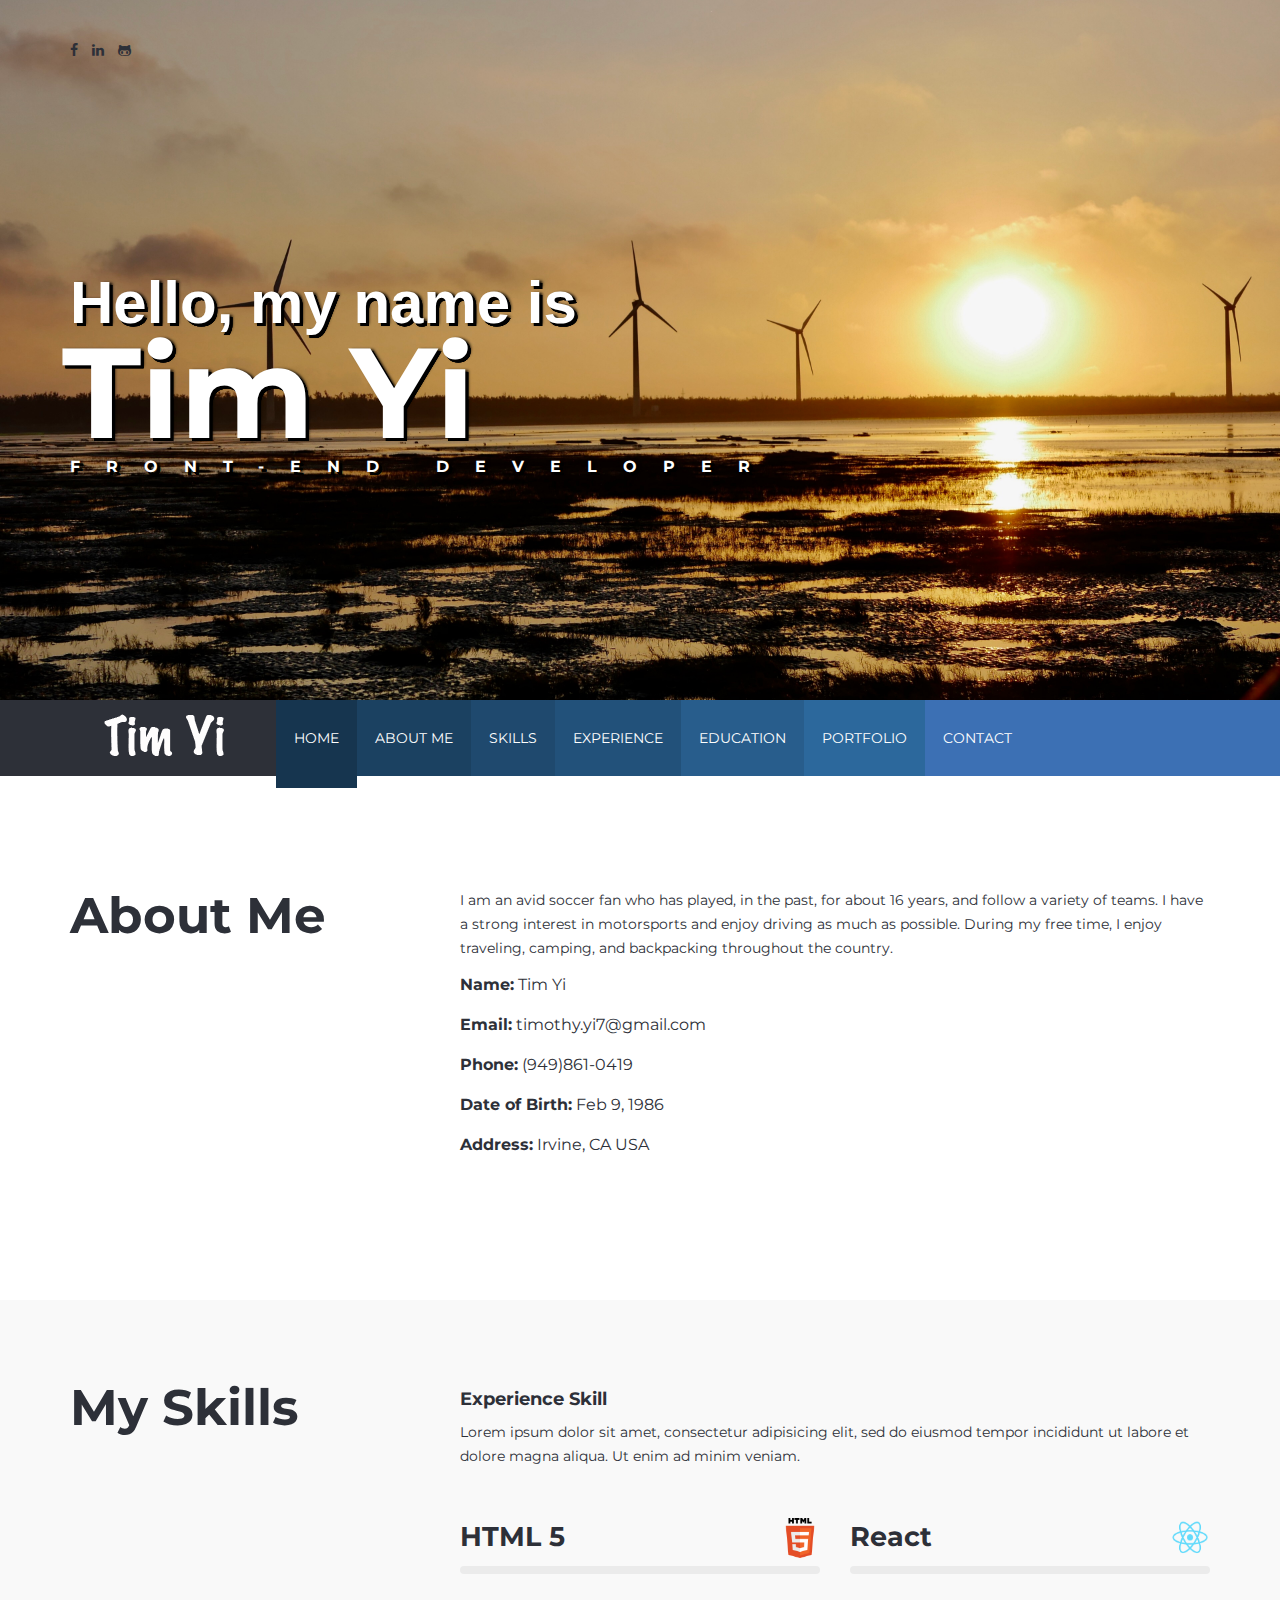
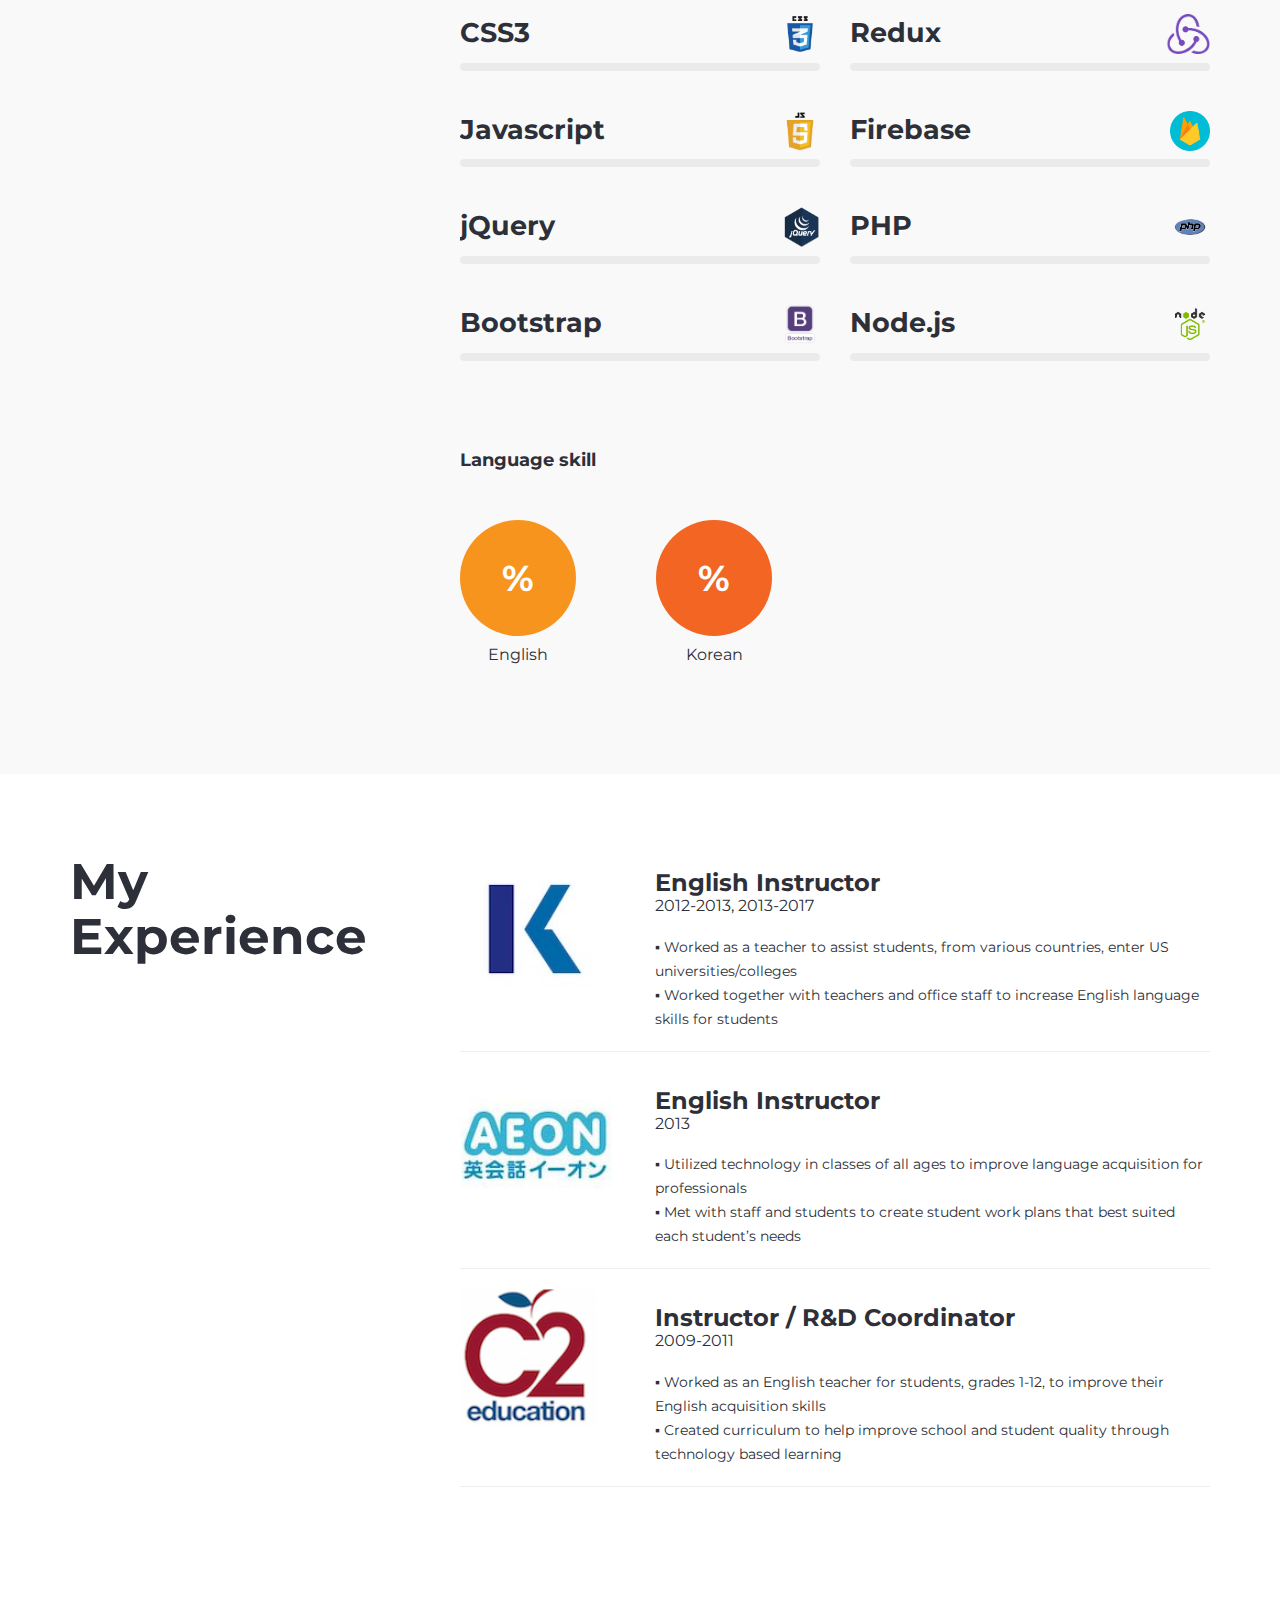
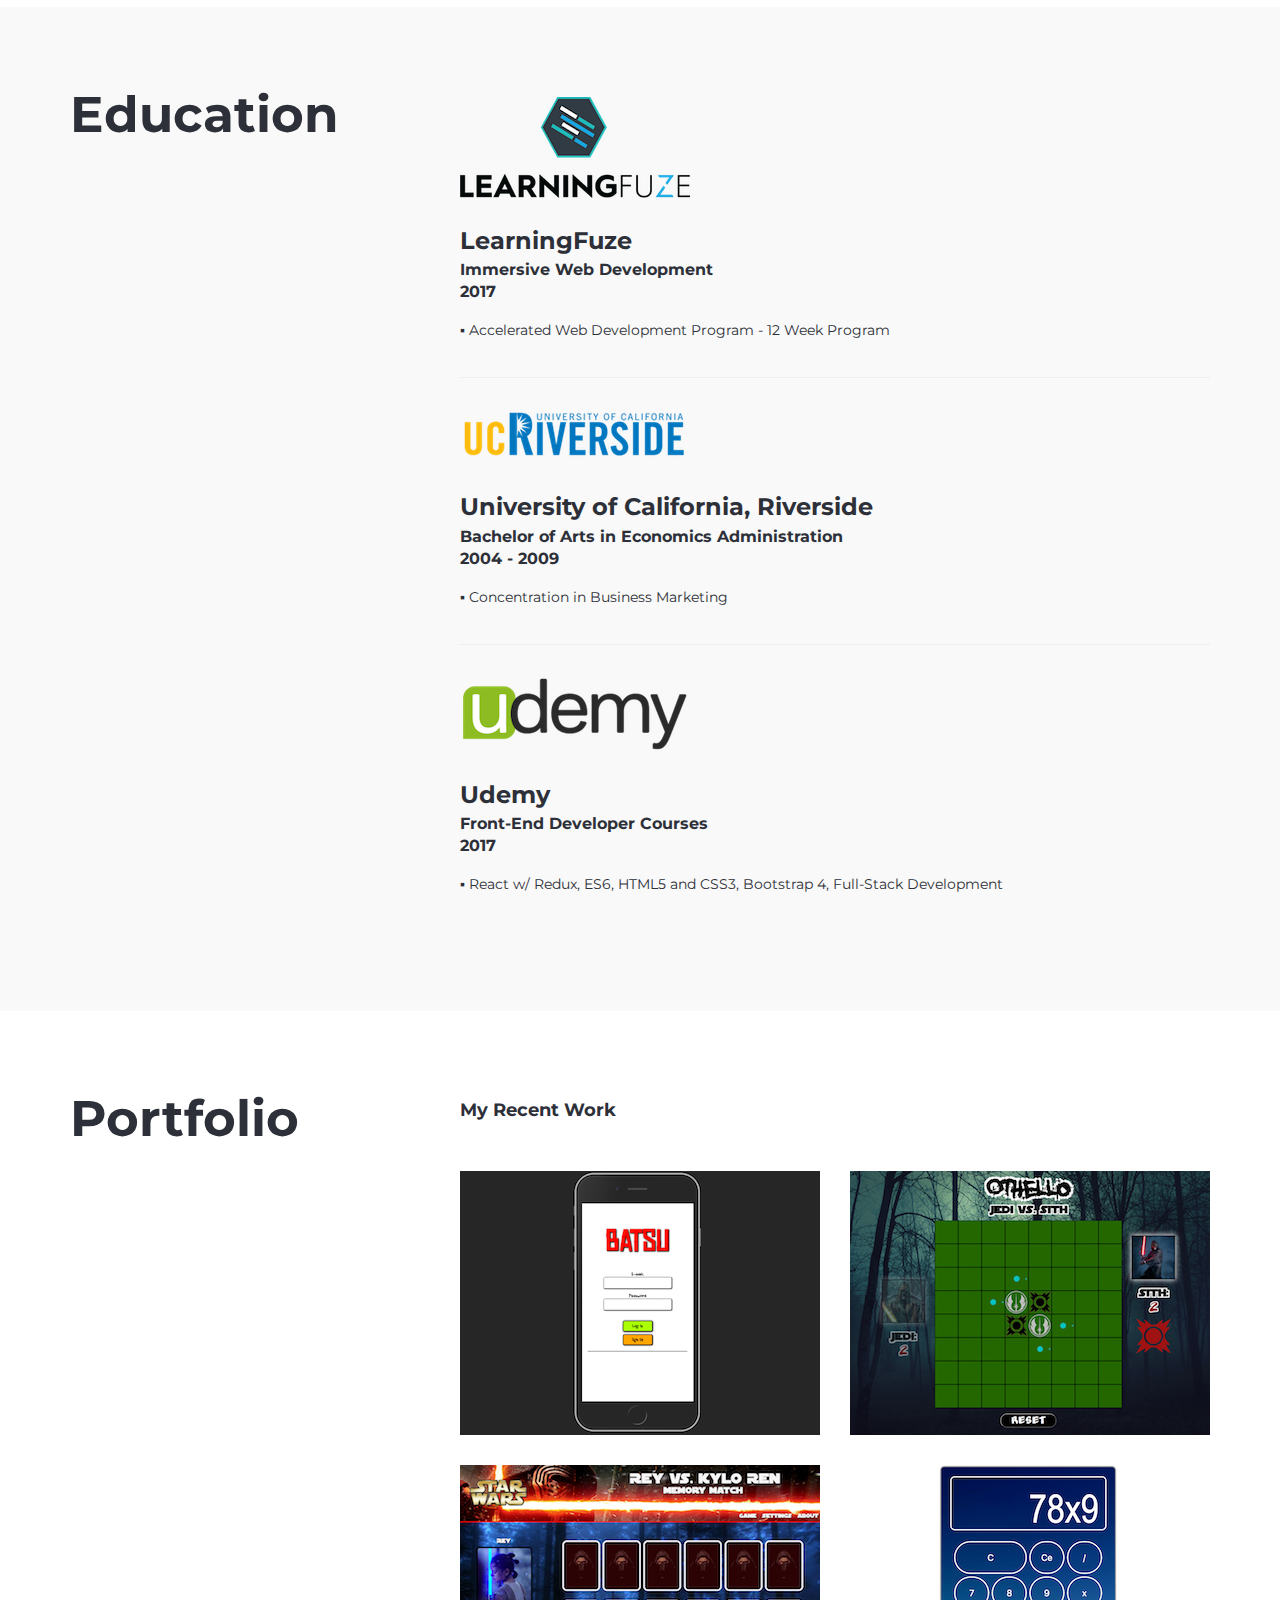
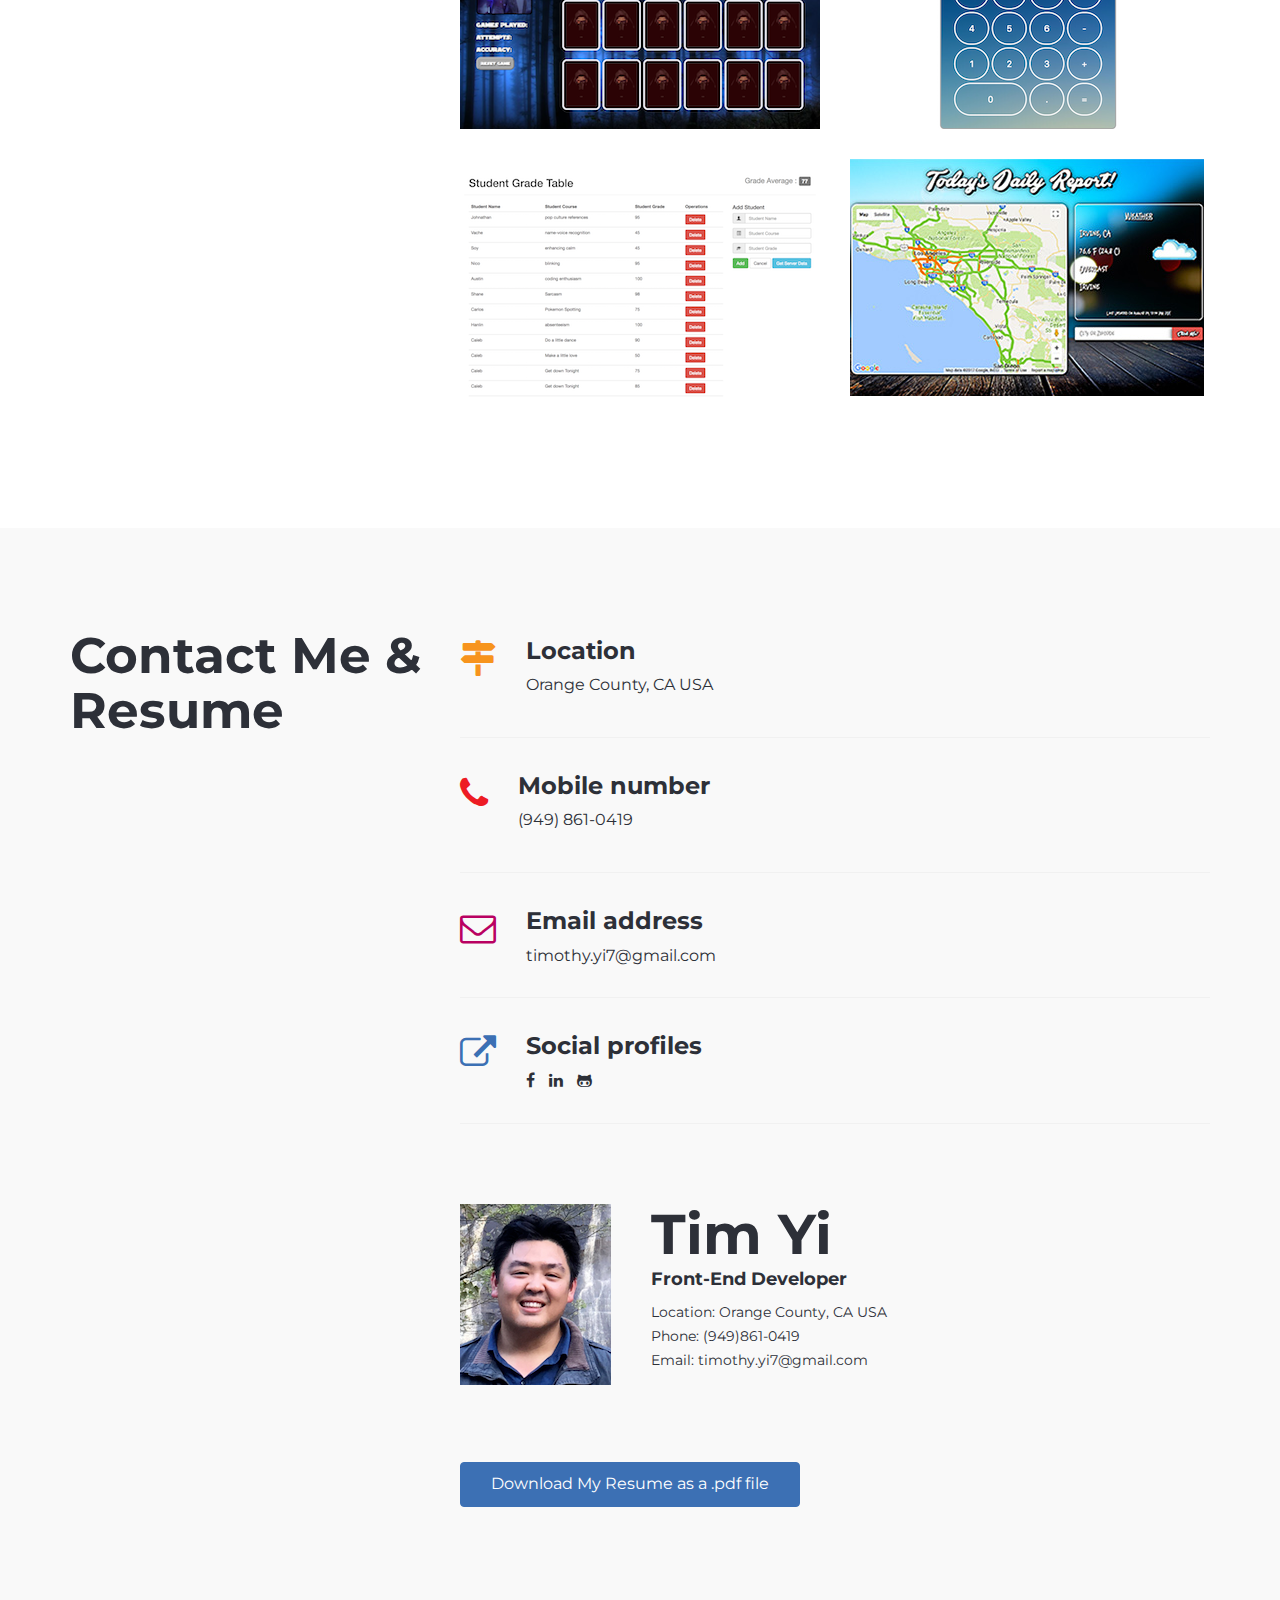
==== Portfolio/index.html @ a9f20aa9 "first update" ====
<!DOCTYPE html>
<html lang="en">
    <head>
        <meta charset="utf-8">
        <meta http-equiv="X-UA-Compatible" content="IE=edge">
        <meta name="viewport" content="width=device-width, initial-scale=1">
        <meta name="author" content="Theme Region">
        <meta name="description" content="">

        <title>Tim Yi | Portfolio</title>
        
        <!-- CSS -->
        <link rel="stylesheet" href="css/bootstrap.min.css">
        <link rel="stylesheet" href="css/font-awesome.min.css">       
        <link rel="stylesheet" href="css/magnific-popup.css">       
        <link rel="stylesheet" href="css/animate.css">       
        <link rel="stylesheet" href="css/main.css"> 
        <link rel="stylesheet" href="css/responsive.css"> 

        <!-- Fonts -->
        <link href="https://fonts.googleapis.com/css?family=Montserrat:400,700|Sacramento" rel="stylesheet">
        
        <!-- icons -->
        <link rel="icon" href="images/ico/favicon.ico"> 
        <link rel="apple-touch-icon-precomposed" sizes="144x144" href="../images/ico/apple-touch-icon-144-precomposed.png">
        <link rel="apple-touch-icon-precomposed" sizes="114x114" href="../images/ico/apple-touch-icon-114-precomposed.png">
        <link rel="apple-touch-icon-precomposed" sizes="72x72" href="../images/ico/apple-touch-icon-72-precomposed.png">
        <link rel="apple-touch-icon-precomposed" sizes="57x57" href="../images/ico/apple-touch-icon-57-precomposed.png">    

        <!-- HTML5 shim and Respond.js for IE8 support of HTML5 elements and media queries -->
        <!-- WARNING: Respond.js doesn't work if you view the page via file:// -->
        <!--[if lt IE 9]>
          <script src="https://oss.maxcdn.com/html5shiv/3.7.2/html5shiv.min.js"></script>
          <script src="https://oss.maxcdn.com/respond/1.4.2/respond.min.js"></script>
        <![endif]-->
    
    </head>
    <body>
        <div class="main-wrapper home-two">
            <div id="home-banner">
                <div class="container">
                    <div class="row">
                        <div class="col-sm-9">
                            <div class="banner-content">
                                <div class="home-social">
                                    <ul class="list-inline">
                                        <li><a href="https://www.facebook.com/t1m1t" target="_blank"><i class="fa fa-facebook" aria-hidden="true"></i></a></li>
                                        <li><a href="https://www.linkedin.com/in/timothyyi/" target="_blank"><i class="fa fa-linkedin" aria-hidden="true"></i></a></li>
                                        <li><a href="https://github.com/t1m1t" target="_blank"><i class="fa fa-github-alt" aria-hidden="true"></i></a></li>
                                    </ul>                                    
                                </div>
                                <div class="banner-info">
                                    <h1 class="banner-titles">Hello, my name is</h1>
                                    <h2 class="banner-titles">Tim Yi</h2>
                                    <h3 class="banner-titles">Front-End Developer</h3>
                                </div>
                            </div>
                        </div>
                    </div><!-- row -->
                </div><!-- container -->
            </div><!-- home-banner --> 

            <div class="container">
                <div id="navigation" class="menu-two">
                    <div class="navbar">
                        <div class="navbar-header">
                            <button type="button" class="navbar-toggle collapsed" data-toggle="collapse" data-target=".navbar-collapse">
                                <span class="sr-only">Toggle navigation</span>
                                <span class="icon-bar"></span>
                                <span class="icon-bar"></span>
                                <span class="icon-bar"></span>
                            </button> 
                             <div class="navbar-brand logo">
                                <a href="index-two.html"><img class="img-responsive" src="images/logo.png" alt="Image" ></a> 
                            </div> 
                        </div>    
                        <div class="collapse navbar-collapse">
                            <nav id="mainmenu">
                                <ul class="nav navbar-nav"> 
                                    <li class=" scroll current"><a href="#home-banner">Home</a></li>
                                    <li class="scroll"><a href="#about">About Me</a></li>
                                     <li class="scroll"><a href="#skill">Skills</a></li>
                                     <li class="scroll"><a href="#exprience">Experience</a></li>
                                     <li class="scroll"><a href="#education">Education</a></li>
                                     <li class="scroll"><a href="#portfolio">Portfolio</a></li>
                                     <li class="scroll"><a href="#contact">Contact</a></li>
                                </ul>
                            </nav>
                        </div>  
                    </div><!-- navbar -->                                
                </div><!-- navigation -->                     
            </div><!-- container -->          

            <div id="about" class="about-section section-padding">
                <div class="container">
                    <div class="row">
                        <div class="col-sm-4">
                            <div class="section-title">
                                <h1>About Me</h1>
                            </div>
                        </div>
                        <div class="col-sm-8">
                            <div class="about-info">
                                <p>I am an avid soccer fan who has played, in the past, for about 16 years, and follow a variety of teams. I have a strong interest in motorsports and enjoy driving as much as possible. During my free time, I enjoy traveling, camping, and backpacking throughout the country.</p>
                            </div>
                            <address>
                                <p><span>Name:</span> Tim Yi</p>
                                <p><span>Email:</span> timothy.yi7@gmail.com</p>
                                <p><span>Phone:</span> (949)861-0419</p>
                                <p><span>Date of Birth:</span> Feb 9, 1986</p>
                                <p><span>Address:</span> Irvine, CA USA</p>
                            </address>
                        </div>
                    </div><!-- row -->
                </div><!-- container -->
            </div><!-- about section -->

            <div id="skill" class="skill-section bg-color section-padding">
                <div class="container">
                    <div class="row">
                        <div class="col-sm-4">
                            <div class="section-title">
                                <h1>My Skills</h1>
                            </div>                            
                        </div>
                        <div class="col-sm-8">
                            <div class="section-content">
                                <div class="text-info">
                                    <h4>Experience Skill</h4>
                                    <p>Lorem ipsum dolor sit amet, consectetur adipisicing elit, sed do eiusmod tempor incididunt ut labore et dolore magna aliqua. Ut enim ad minim veniam.</p>
                                </div>
                                <div class="progress-content">
                                    <div class="rating-bar bar-left">
                                        <label>HTML 5</label>
                                        <img src="images/portfolio/html5.png" class="rating-count pull-right"></img>
                                        <div class="skill-progress">
                                            <div class="progress">
                                                <div class="progress-bar" role="progressbar" aria-valuenow="100" aria-valuemin="0" aria-valuemax="100" >
                                                </div>
                                            </div>
                                        </div>
                                        <label>CSS3</label>
                                        <img src="images/portfolio/css3.png" class="rating-count pull-right"></img>
                                        <div class="skill-progress">
                                            <div class="progress">
                                                <div class="progress-bar bar1" role="progressbar" aria-valuenow="100" aria-valuemin="0" aria-valuemax="100" >
                                                </div>
                                            </div>
                                        </div>
                                        <label>Javascript</label>
                                        <img src="images/portfolio/Javascript.png" class="rating-count pull-right"></img>
                                        <div class="skill-progress">
                                            <div class="progress">
                                                <div class="progress-bar bar2" role="progressbar" aria-valuenow="100" aria-valuemin="0" aria-valuemax="100" >
                                                </div>
                                            </div>
                                        </div>
                                        <label>jQuery</label>
                                        <img src="images/portfolio/jquery.png" class="rating-count pull-right"></img>
                                        <div class="skill-progress">
                                            <div class="progress">
                                                <div class="progress-bar bar3" role="progressbar" aria-valuenow="100" aria-valuemin="0" aria-valuemax="100" >
                                                </div>
                                            </div>
                                        </div>
                                        <label>Bootstrap</label>
                                        <img src="images/portfolio/bootstrap.png" class="rating-count pull-right"></img>
                                        <div class="skill-progress">
                                            <div class="progress">
                                                <div class="progress-bar bar4" role="progressbar" aria-valuenow="100" aria-valuemin="0" aria-valuemax="100" >
                                                </div>
                                            </div>
                                        </div>
                                    </div>                                

                                    <div class="skill rating-bar bar-right">
                                        <label>React</label>
                                        <img src="images/portfolio/react.png" class="rating-count pull-right"></img>
                                        <div class="skill-progress">
                                            <div class="progress">
                                                <div class="progress-bar bar4" role="progressbar" aria-valuenow="100" aria-valuemin="0" aria-valuemax="100" >
                                                </div>
                                            </div>
                                        </div>
                                        <label>Redux</label>
                                        <img src="images/portfolio/redux.png" class="rating-count pull-right"></img>
                                        <div class="skill-progress">
                                            <div class="progress">
                                                <div class="progress-bar bar3" role="progressbar" aria-valuenow="100" aria-valuemin="0" aria-valuemax="100" >
                                                </div>
                                            </div>
                                        </div>
                                        <label>Firebase</label>
                                        <img src="images/portfolio/firebase.png" class="rating-count pull-right"></img>
                                        <div class="skill-progress">
                                            <div class="progress">
                                                <div class="progress-bar bar2" role="progressbar" aria-valuenow="100" aria-valuemin="0" aria-valuemax="100" >
                                                </div>
                                            </div>
                                        </div>
                                        <label>PHP</label>
                                        <img src="images/portfolio/php.png" class="rating-count pull-right"></img>
                                        <div class="skill-progress">
                                            <div class="progress">
                                                <div class="progress-bar bar1" role="progressbar" aria-valuenow="100" aria-valuemin="0" aria-valuemax="100" >
                                                </div>
                                            </div>
                                        </div>
                                        <label>Node.js</label>
                                        <img src="images/portfolio/node.png" class="rating-count pull-right"></img>
                                        <div class="skill-progress">
                                            <div class="progress">
                                                <div class="progress-bar" role="progressbar" aria-valuenow="100" aria-valuemin="0" aria-valuemax="100" >
                                                </div>
                                            </div>
                                        </div>
                                        
                                    </div> 
                                </div>                               

                                <div class="language-skill">
                                    <div class="text-info">
                                        <h4>Language skill</h4>
                                    </div>
                                    <ul>
                                        <li class="chart" data-percent="100">
                                            <span class="percent"></span>
                                            <h5>English</h5>
                                        </li>
                                        <li class="chart" data-percent="75">
                                            <span class="percent percent1"></span>
                                            <h5>Korean</h5>
                                        </li>
                                    </ul>
                                </div><!-- more skill -->                             
                            </div>                                             
                        </div>
                    </div><!-- row -->
                </div><!-- container -->
            </div><!-- skill section -->

            <div id="exprience" class="exprience-section section-padding">
                <div class="container">
                    <div class="row">
                        <div class="col-sm-4">
                            <div class="section-title">
                                <h1>My Experience</h1>
                            </div>                            
                        </div>
                        <div class="col-sm-8">
                            <div class="exprience">
                                <div class="exprience-image">
                                    <img class="img-responsive" src="images/exprience/1.png" alt="Image">
                                </div>
                                <div class="exprience-info">
                                    <h3>English Instructor</h3>
                                    <h5>2012-2013, 2013-2017</h5>
                                    <ul>
                                        <li>▪ Worked as a teacher to assist students, from various countries, enter US universities/colleges</li>
                                        <li>▪ Worked together with teachers and office staff to increase English language skills for students</li>
                                    </ul>
                                </div>
                            </div>
                            <hr>
                            <div class="exprience">
                                <div class="exprience-image">
                                    <img class="img-responsive" src="images/exprience/2.png" alt="Image">
                                </div>
                                <div class="exprience-info">
                                    <h3>English Instructor</h3>
                                    <h5>2013</h5>
                                    <ul>
                                        <li>▪ Utilized technology in classes of all ages to improve language acquisition for professionals</li>
                                        <li>▪ Met with staff and students to create student work plans that best suited each student’s needs</li>
                                    </ul>
                                </div>                            
                            </div>
                            <hr>
                            <div class="exprience">
                                <div class="exprience-image">
                                    <img class="img-responsive" src="images/exprience/3.png" alt="Image">
                                </div>
                                <div class="exprience-info">
                                    <h3>Instructor / R&D Coordinator</h3>
                                    <h5>2009-2011</h5>
                                    <ul>
                                        <li>▪ Worked as an English teacher for students, grades 1-12, to improve their English acquisition skills</li>
                                        <li>▪ Created curriculum to help improve school and student quality through technology based learning</li>
                                    </ul>
                                </div>
                            </div>
                            <hr>
                        </div>
                    </div><!-- row -->
                </div><!-- container -->
            </div><!-- exprience section -->

            <div id="education" class="education-section bg-color section-padding">
                <div class="container">
                    <div class="row">
                        <div class="col-sm-4">
                            <div class="section-title">
                                <h1>Education</h1>
                            </div>                           
                        </div>
                        <div class="col-sm-8">
                            <div class="section-content">
                                <div class="education-info">
                                    <img class="img-responsive" src="images/education/1.png" alt="Image">
                                    <h3>LearningFuze</h3>
                                    <h5>Immersive Web Development</h5>
                                    <h6>2017</h6>
                                    <p>▪ Accelerated Web Development Program - 12 Week Program</p>
                                </div>
                                <hr>
                                <div class="education-info">
                                    <img class="img-responsive" src="images/education/2.png" alt="Image">
                                    <h3>University of California, Riverside</h3>
                                    <h5>Bachelor of Arts in Economics Administration</h5>
                                    <h6>2004 - 2009</h6>
                                    <p>▪ Concentration in Business Marketing</p>
                                </div>
                                <hr>
                                <div class="education-info">
                                    <img class="img-responsive" src="images/education/3.png" alt="Image">
                                    <h3>Udemy</h3>
                                    <h5>Front-End Developer Courses</h5>
                                    <h6>2017</h6>
                                    <p>▪ React w/ Redux, ES6, HTML5 and CSS3, Bootstrap 4, Full-Stack Development</p>
                                </div>
                            </div>
                        </div>
                    </div><!-- row -->
                </div><!-- container -->
            </div><!-- education section -->

            <div id="portfolio" class="portfolio-section section-padding">
                <div class="container">
                    <div class="row">
                        <div class="col-sm-4">
                            <div class="section-title">
                                <h1>Portfolio</h1>
                            </div>                             
                        </div>
                        <div class="col-sm-8">
                            <div class="text-info">
                                <h4>My Recent Work</h4>
                                <!-- <p>Lorem ipsum dolor sit amet, consectetur adipisicing elit, sed do eiusmod tempor incididunt ut labore et dolore magna aliqua. Ut enim ad minim veniam.</p> -->
                            </div>
                            <div class="portfolio-content">
                                <div class="row">
                                    <div class="col-sm-6">
                                        <div class="portfolio-item">
                                            <img class="img-responsive" src="images/portfolio/1.jpg" alt="Image">
                                            <div class="portfolio-overlay">
                                                <div class="portfolio-info">
                                                    <a href="images/portfolio/1.jpg"><i class="fa fa-camera-retro" aria-hidden="true"></i></a>
                                                    <h3>Batsu!</h3>
                                                    <p>HTML5, CSS3, React, Redux</p>
                                                </div>
                                            </div>
                                        </div>
                                    </div>
                                    <div class="col-sm-6">
                                        <div class="portfolio-item">
                                            <img class="img-responsive" src="images/portfolio/2.jpg" alt="Image">
                                            <div class="portfolio-overlay">
                                                <div class="portfolio-info">
                                                    <a href="images/portfolio/2.jpg"><i class="fa fa-camera-retro" aria-hidden="true"></i></a>
                                                    <h3>Star Wars Othello</h3>
                                                    <p>HTML5, CSS3, JavaScript: OOP</p>
                                                </div>
                                            </div>
                                        </div>
                                    </div>
                                    <div class="col-sm-6">
                                        <div class="portfolio-item">
                                            <img class="img-responsive" src="images/portfolio/3.jpg" alt="Image">
                                            <div class="portfolio-overlay">
                                                <div class="portfolio-info">
                                                    <a href="images/portfolio/3.jpg"><i class="fa fa-camera-retro" aria-hidden="true"></i></a>
                                                    <h3>Star Wars Memory Match</h3>
                                                    <p>HTML5, CSS3, JavaScript</p>
                                                </div>
                                            </div>
                                        </div>
                                    </div>
                                    <div class="col-sm-6">
                                        <div class="portfolio-item">
                                            <img class="img-responsive" src="images/portfolio/4.jpg" alt="Image">
                                            <div class="portfolio-overlay">
                                                <div class="portfolio-info">
                                                    <a href="images/portfolio/4.jpg"><i class="fa fa-camera-retro" aria-hidden="true"></i></a>
                                                    <h3>Calculator</h3>
                                                    <p>HTML5, CSS3, JavaScript</p>
                                                </div>
                                            </div>
                                        </div>
                                    </div>
                                    <div class="col-sm-6">
                                        <div class="portfolio-item">
                                            <img class="img-responsive" src="images/portfolio/5.jpg" alt="Image">
                                            <div class="portfolio-overlay">
                                                <div class="portfolio-info">
                                                    <a href="images/portfolio/5.jpg"><i class="fa fa-camera-retro" aria-hidden="true"></i></a>
                                                    <h3>Student Grade Table</h3>
                                                    <p>HTML5, CSS3, JavaScript, AJAX</p>
                                                </div>
                                            </div>
                                        </div>
                                    </div>
                                    <div class="col-sm-6">
                                        <div class="portfolio-item">
                                            <img class="img-responsive" src="images/portfolio/6.jpg" alt="Image">
                                            <div class="portfolio-overlay">
                                                <div class="portfolio-info">
                                                    <a href="images/portfolio/6.jpg"><i class="fa fa-camera-retro" aria-hidden="true"></i></a>
                                                    <h3>Today's Daily Report</h3>
                                                    <p>HTML5, CSS3, Javascript, AJAX</p>
                                                </div>
                                            </div>
                                        </div>
                                    </div>
                                </div>
                            </div><!-- portfolio content -->
                       </div> 
                    </div><!-- row -->
                </div><!-- container -->
            </div><!-- portfolio section -->

            <div id="contact" class="contact-section bg-color section-padding">
                <div class="container">
                    <div class="row">
                        <div class="col-sm-4">
                            <div class="section-title">
                                <h1>Contact Me & Resume</h1>
                            </div>                            
                        </div>
                        <div class="col-sm-8">
                            <div class="section-content">
                                <div class="address">
                                    <ul>
                                        <li>
                                            <div class="icons">
                                                <i class="fa fa-map-signs" aria-hidden="true"></i>
                                            </div>
                                            <h3>Location</h3>
                                            <p>Orange County, CA USA</p>
                                        </li>
                                        <li>
                                            <div class="icons icons1">
                                                <i class="fa fa-phone" aria-hidden="true"></i>
                                            </div>
                                            <h3>Mobile number</h3>
                                            <p>(949) 861-0419</p>
                                        </li>
                                        <li>
                                            <div class="icons icons2">
                                                <i class="fa fa-envelope-o" aria-hidden="true"></i>
                                            </div>
                                            <h3>Email address</h3>
                                            <a href="#">timothy.yi7@gmail.com</a>
                                        </li>
                                        <li>
                                            <div class="icons icons3">
                                                <i class="fa fa-external-link" aria-hidden="true"></i>
                                            </div>
                                            <h3>Social profiles</h3>
                                            <ul class="social list-inline">
                                                <li><a href="https://www.facebook.com/t1m1t" target="_blank"><i class="fa fa-facebook" aria-hidden="true"></i></a></li>
                                                <li><a href="https://www.linkedin.com/in/timothyyi/" target="_blank"><i class="fa fa-linkedin" aria-hidden="true"></i></a></li>
                                                <li><a href="https://github.com/t1m1t" target="_blank"><i class="fa fa-github-alt" aria-hidden="true"></i></a></li>
                                            </ul>
                                        </li>
                                    </ul>                            
                                </div>
                                <!-- <div class="contact">
                                    <div class="contact-info">
                                        <div class="title">
                                            <div class="icons">
                                                <i class="fa fa-commenting-o" aria-hidden="true"></i> 
                                            </div>                                
                                            <h3>Leave me a message</h3>
                                        </div>                            
                                    </div>
                                    <form id="contact-form" class="contact-form" name="contact-form" method="post" action="#">
                                        <div class="row">
                                            <div class="col-sm-6">
                                                <div class="form-group">
                                                    <input type="text" class="form-control" required="required" placeholder="Full Name">
                                                </div>
                                            </div>
                                            <div class="col-sm-6">
                                                <div class="form-group">
                                                    <input type="email" class="form-control" required="required" placeholder="E-mail address">
                                                </div> 
                                            </div>
                                            <div class="col-sm-12">
                                                <div class="form-group">
                                                    <input type="text" class="form-control" required="required" placeholder="Subject">
                                                </div> 
                                            </div>
                                            <div class="col-sm-12">
                                                <div class="form-group">
                                                    <textarea name="message" required="required" class="form-control" rows="7" placeholder="Your message"></textarea>
                                                </div>             
                                            </div>     
                                        </div>
                                        <div class="form-group pull-right">
                                            <button type="submit" class="btn btn-primary">Submit</button>
                                        </div>
                                    </form>                            
                                </div> -->
                            </div>
                        </div>
                    </div><!-- row -->
                </div><!-- container -->
            </div><!-- contact section -->

            <div id="profile" class="profile-section  bg-color section-padding">
                <div class="container">
                    <div class="row">
                        <div class="col-sm-4">
                        </div>
                        <div class="col-sm-8">
                            <div class="section-content">
                                <div class="profile-logo">
                                    <img class="img-responsive" src="images/profile.jpg" alt="Image">
                                </div>
                                <div class="profile-info">
                                    <h1>Tim Yi</h1>
                                    <h4>Front-End Developer</h4>
                                    <address>
                                        <p>Location: Orange County, CA USA <br> Phone: (949)861-0419 <br> <a href="#">Email: timothy.yi7@gmail.com</a></p>
                                    </address>
                                </div><!-- profile info -->
                            </div>
                            <div class="button">
                                <a href="#" class="btn btn-primary">Download My Resume as a .pdf file</a>
                            </div>
                        </div>
                    </div><!-- row -->
                </div><!-- container -->
            </div><!-- profile section -->

            <div id="footer">
                <div class="container text-center">
                    <div class="footer">
                    </div>
                </div><!-- contaner -->
            </div><!-- footer -->
        </div><!-- main wrapper -->

        <!-- JS -->
        <script src="js/jquery.min.js"></script>
        <script src="js/bootstrap.min.js"></script> 
        <script src="js/waypoints.min.js"></script>
        <script src="js/counterup.min.js"></script>                 
        <script src="js/inview.min.js"></script>                 
        <script src="js/easypiechart.js"></script>                 
        <script src="js/magnific-popup.min.js"></script>                                     
        <script src="js/main.js"></script>            
    </body>
</html>
---- Portfolio/css/main.css ----
/*
    Template Name: Geek
    Template URL: http://demo.themeregion.com/Geek
    Author: Theme Region
    Author URI : http://www.themeregion.com/
    Version: 1.0
    Description: HTML5 Responsive Personal Portfolio & Resume HTML Template.
    Tag: HTML5, CSS3, jQuery, Responsive Template.
*/


/* Table of Contents
==================================================
# Global 
# Home Banner 
# About Section
# Skill Section
# Exprience Section
# Education Section
# Portfolio Section
# Contact Section
# Blog Section
# Profile Section
# Footer Section
# Blog Details
# Extra Css

==================================================

*/

/* ==========================================================================
    Global
 ========================================================================== */

html,
body {
    font-family: 'Montserrat', sans-serif;
    font-weight:normal;
    overflow-x:hidden;
    -webkit-font-smoothing: antialiased;
    color: #2d3038;
}

h1, h2, h3, h4, h5, h6 {
    font-family: 'Montserrat', sans-serif;
    font-weight: 700;
    color: #2d3038;
}

ul {
    margin:0;
    padding:0;
    list-style:none;
}

a{
    color: #2d3038;
}

a:hover {
    color: #00aeef;
}

a, a:hover, a:active,
a:focus, button:focus, .btn:focus,
.form-control:focus {
    outline: none !important;
    text-decoration: none !important;
    box-shadow: none !important;
}

.section-padding {
    padding-top: 80px;
    padding-bottom: 100px;
}

.section-title {
    margin-bottom: 60px;
}

.section-title h1 {
    font-size: 56px;
}

.home-two .section-title h1 {
    font-size: 50px;
    margin-top: 0;
}

.bg-color {
    background-color: #f9f9f9;
    position: relative;
}

.bg-color:before {
    position: absolute;
    content: "";
    top: 0;
    left: -100%;
    width: 100%;
    height: 100%;
    background-color: #f9f9f9;
    display: block;
}

.section-content {
    max-width: 750px;
}

.btn.btn-primary {
    padding-left: 30px;
    padding-right: 30px;
    font-size: 16px;
    padding-top: 10px;
    padding-bottom: 10px;
    background-color: #3c70b4;
    border: 1px solid #3c70b4;
    position: relative;
    overflow: hidden;
    z-index: 1;
}

.btn.btn-primary:before {
    position: absolute;
    content: "";
    top: 0;
    left: -100%;
    width: 100%;
    height: 100%;
    background-color: #fff;
    z-index: -1;
}

.btn.btn-primary:hover:before {
    left: 0;
}

.btn.btn-primary:hover {
    color: #3c70b4;
}

.banner-titles{
    color: white;
    text-shadow:
        3px 3px 0 black,
        3px 3px 0 black,
        3px 3px 0 black,
        3px 3px 0 black,
        3px 1px 3px black;
}


/* ==========================================================================
    Home Banner
 ========================================================================== */

/* Navigation */

#navigation.menu-one .navbar {
    width: 30%;
    left: inherit;
    right: 0;
}

#navigation .navbar-nav>li {
    background-color: #2d3038;
}

#navigation.menu-one .navbar-nav>li {
    float: none;
    height: 9.1%;
    position: relative;
    margin-left: 10px;    
}

#navigation.menu-one .navbar-nav {
    float: none;
}

#navigation.menu-one .navbar-nav> li:hover,
#navigation.menu-one .navbar-nav> li.current {
    margin-left: 0;
    padding-left: 10px;
}
 
#navigation .navbar-nav>li a {
    color: #fff;
    font-size: 14px;
    text-transform: uppercase;
    display: block;
    height: 100%;
    width: 100%;
    padding: 0;
}

#navigation.menu-one .navbar-nav>li span {
    position: absolute;
    top: 50%;
    left: 90px;
    margin-top: -8px;
}

#navigation .navbar-nav>li i {
    position: absolute;
    left: -50px;
    font-size: 30px;
    margin-top: -6px;
}

.nav>li>a:focus, 
.nav>li>a:hover {
    background-color: transparent;
}

#navigation.menu-one .navbar:before {
    left: 15px;
    right: -100%;
} 

#navigation.menu-one .navbar:after {
   display: none;

}

.home-one .logo {
    height: 65px;
    float: none;
    margin-left: 10px;
    padding: 4px 30px;
}

.home-one .navbar-nav {
    margin-top: 65px;
}

#navigation .navbar-nav>li:nth-child(1) {
    /*background-color: #f4bf00;*/
    background-color: #16354f;
}

#navigation .navbar-nav>li:nth-child(2) {
    /*background-color: #f7941d;*/
    background-color: #1b4161;
}

#navigation .navbar-nav>li:nth-child(3) {
    /*background-color: #f26522;*/
    background-color: #1f496e;
}

#navigation .navbar-nav>li:nth-child(4) {
    /*background-color: #ed1c24;*/
    background-color: #22517a;
}

#navigation .navbar-nav>li:nth-child(5) {
    /*background-color: #e10337;*/
    background-color: #285d8c;
}

#navigation .navbar-nav>li:nth-child(6) {
    /*background-color: #b90162;*/
    background-color: #2c689c;
}

#navigation .navbar-nav>li:last-child {
    background-color: red;
}

#navigation .navbar-nav>li .social {
    position: absolute;
    top: 50%;
    margin-top: -19px;
    left: 35px;
}

#navigation .navbar-nav>li ul li {
    padding: 0;
}

#navigation .navbar-nav>li ul li i {
    font-size: 16px;
    margin-right: 0;
    position: inherit;
}

#navigation .navbar-nav>li ul li a {
    padding: 10px;
}

#navigation .navbar-nav>li ul li a:hover i {
    font-size: 16px;
    color: #000;
}

/* home-two */

#navigation .navbar {
    border: 0;
}

#navigation.menu-two .navbar-nav>li a {
    padding: 28px 18px;
    height: inherit;
    position: inherit !important;
}

#navigation.menu-two .navbar-nav>li.current a,
#navigation.menu-two .navbar-nav>li a:hover {
    padding-bottom: 40px;
}

#navigation.menu-two .navbar-nav>li:last-child {
    background-color: #3c70b4;
}

#navigation .navbar:before,
#navigation .navbar:after {
    position: absolute;
    content: "";
    top: 0;
    width: 100%;
    height: 76px;
    background-color: #2d3038;
    z-index: -1;
}

#navigation .navbar:before {
    right:0;
    background-color: #2d3038;
    left: -100%;
}

#navigation .navbar:after {
    left: 50%;
    background-color: #3c70b4;
    right: 0;
    z-index: -1;
}

.logo {
    background-color: #2d3038;
    height: 76px;
    padding: 9px 25px 10px 15px;
}

.menu-two .navbar-fixed-top {
    max-width: 1170px;
    margin: 0 auto;
}


/*Dropdown CSS*/

ul.sub-menu {
  position: absolute;
  top: 100%;
  left: 0;
  list-style: none;
  padding:7px 0;
  margin: 0;
  min-width: 160px; 
  display: none;
  z-index: 999;
  background-color: #f4bf00;
}
  
.nav.navbar-nav > li:hover > ul.sub-menu {
  display: block;
  -webkit-animation: fadeInUp 500ms;
  -moz-animation: fadeInUp 500ms;
  -ms-animation: fadeInUp 500ms;
  -o-animation: fadeInUp 500ms;
  animation: fadeInUp 500ms;
}

#navigation.menu-two .navbar-nav .sub-menu li a {
    padding: 5px 18px;
    color: #fff;
    font-size: 13px;
}

@-webkit-keyframes fadeInUp {
  0% {
    opacity: 0;
    -webkit-transform: translateY(30px);
    transform: translateY(30px);
  }

  100% {
    opacity: 1;
    -webkit-transform: translateY(0);
    transform: translateY(0);
  }
}

@-webkit-keyframes fadeInUp {
  0% {
    opacity: 0;
    -webkit-transform: translateY(30px);
    transform: translateY(30px);
  }

  100% {
    opacity: 1;
    -webkit-transform: translateY(0);
    transform: translateY(0);
  }
}

@keyframes fadeInUp {
  0% {
    opacity: 0;
    -webkit-transform: translateY(30px);
    transform: translateY(30px);
  }

  100% {
    opacity: 1;
    -webkit-transform: translateY(0);
    transform: translateY(0);
  }
}

.fadeInUp {
  -webkit-animation-name: fadeInUp;
  animation-name: fadeInUp;
}

/*End Drpdown Menu CSS*/

/* Navbar Toggle */

.navbar-toggle {
    border-color: #fff;
    background-color: transparent;
    padding: 12px 10px;
}

.navbar-toggle .icon-bar {
    background-color: #fff;
}

.home-banner-one {
    background-color: #e7e7e7;
}

.home-banner-one .banner-content {
    background-image: url(../images/bg/banner.jpg);
    background-color: #e7e7e7;
    position: relative;
    background-position: center;
    background-size: cover;
}

.home-two #home-banner {
    background-image: url(../images/bg/2.png);
    background-repeat: no-repeat;
    background-position: right;
    background-size: cover;
}

.banner-info h1 {
    font-size: 30px;
    font-family: 'rookies-showtimesregular';
}

.banner-info h2 {
    font-size: 128px;
    margin-top: 0;
    line-height: 92px;
    margin-left: -8px;
}

.banner-info h3 {
    font-size: 16px;
    text-transform: uppercase;
    letter-spacing: 26px;
}

/* Home Two  */

.home-two .banner-info h1 {
    font-size: 60px;
    margin-bottom: 10px;
    font-family: Arial, Helvetica, sans-serif;
}

.banner-content, #home-banner {
    position: relative;
    width: 100%;
    height: 700px;
}

.banner-content .banner-info {
    position: absolute;
    top: 50%;
    width: 100%;
    height: 100%;
    margin-top: -100px
}

.home-two .home-social {
    position: absolute;
    top: 40px;
}

.menu-two .home-social li+li {
    margin-left: 15px;
}

.menu-two .home-social li a {
    color: #2d3038;
    font-size: 16px;
}

.menu-two .home-social li a:hover {
    color: #00aeef;
}


/* About Section */

.about-section .section-title {
    margin-bottom: 45px;
}

.about-section .section-title h4 {
    margin-top: 0;
    line-height: 0;
} 

.about-info {
    font-size: 14px;
    line-height: 24px;
}

.about-section address {
    font-size: 16px;
    line-height: 30px;
    margin-bottom: 40px;
}

.about-section address span {
    font-weight: 700;
}

.achievement li {
    float: left;
}

.achievement li+li {
    margin-left: 30px;
}

.achievement-info .counter {
    font-size: 56px;
    font-weight: 700;
    color: #f7941d;
    line-height: 62px;
}

.achievement-info .counter1 {
    color: #873e95;
}

.achievement-info .counter2 {
    color: #3c70b4;
}

.achievement-info .counter3 {
    color: #87c05e;
}

.achievement-info h4 {
    font-size: 16px;
    font-weight: normal;
    margin-top: 0;
}

/* Skill Section */

.skill-section .rating-bar {
    width: 360px;
}

.rating-count{
    height: 40px;
    margin-bottom: 5px;
    width: auto;
}

.progress-content {
    overflow: hidden;
}

.bar-left {
    float: left;
}

.bar-right {
    float: right;
}

.rating-bar label,
.rating-bar span {
    font-size: 27px;
    margin-bottom: 10px;
}

.skill-progress {
    position: relative;
    margin-bottom: 40px;
}

.progress {
    height: 8px;
    margin-bottom: 22px;
    background-color: #ebebeb;
    border-radius: 4px;
    box-shadow: none;
    width: 100%;
    position: relative;
}

.progress-bar {
   background-color: #f4bf00;
   box-shadow: none;
  -webkit-transition: width 2s ease-in-out;
  -moz-transition: width 2s ease-in-out;
  -ms-transition: width 2s ease-in-out;
  -o-transition: width 2s ease-in-out;
  transition:  width 2s ease-in-out;
  border-radius: 4px;   
}

.progress-bar.bar1 {
    background-color: #b90162;
}

.progress-bar.bar2 {
    background-color: #3c70b4;
}

.progress-bar.bar3 {
    background-color: #f26522;
}

.progress-bar.bar4 {
    background-color: #ed1c24;
}

.progress-bar.bar5 {
    background-color: #87c05e;
}

.language-skill {
    margin-top: 50px;
}

.language-skill canvas {
    display: none;
}

.language-skill li {
    float: left;
}

.language-skill li+li{
    margin-left: 80px;
}

.language-skill .percent {
    display: inline-block;
    text-align: center;
    width: 116px;
    height: 116px;
    line-height: 116px;
    background-color: #f7941d;
    border-radius: 50%;
    color: #fff;
    font-size: 36px;
    font-weight: 700;
}

.language-skill .percent1 {
    background-color: #f26522;
}

.language-skill .percent2 {
    background-color: #3c70b4;
}

.language-skill .percent3 {
    background-color: #87c05e;
}

.language-skill .percent:after {
    content: '%';
}

.language-skill .chart h5 {
    text-align: center;
    font-size: 16px;
    font-weight: normal;
    text-transform: capitalize;
}

.text-info {
    font-size: 14px;
    line-height: 24px;
    color: #2d3038;
    margin-bottom: 50px;
}

.text-info h4 {}

/* Exprience Section */

.exprience-section .exprience {
    overflow: hidden;
}

.exprience-image {
    float: left;
    margin-right: 20px;
    width: 175px;
    height: 160px;
    overflow: hidden;
}

.exprience-section .exprience img {
    -webkit-transform: scale(1.1);
    -moz-transform: scale(1.1);
    -ms-transform: scale(1.1);
    -o-transform: scale(1.1);
    transform: scale(1.1);
}

.exprience-section .exprience:hover img  {
    -webkit-transform: scale(1);
    -moz-transform: scale(1);
    -ms-transform: scale(1);
    -o-transform: scale(1);
    transform: scale(1);    
}

.exprience-info {
    font-size: 14px;
    line-height: 24px;
}

.exprience-info h3 {
    margin-bottom: 0;
    line-height: 28px;
    margin-top: 15px;
}

.exprience-info h5 {
    font-size: 16px;
    font-weight: normal;
    margin-top: 0;
    margin-bottom: 20px;
}


/* Education Section */

.education-info {
    font-size: 14px;
    line-height: 24px;
    padding-bottom: 5px;
    padding-top: 10px;
}

.education-info h3 {
    margin-top: 30px;
}

.education-info h5,
.education-info h6 {
    font-size: 16px;
    line-height: 12px;
}

.education-info h6 {
    margin-bottom: 20px;
}

/* Portfolio Section */


.portfolio-item {
    position: relative;
    margin-bottom: 30px;
    overflow: hidden;
}

.portfolio-overlay {
    position: absolute;
    top: -100%;
    left: 0;
    width: 100%;
    height: 100%;
    background-color: #ef6e30;
    color: #fff;
    -webkit-transition: all 500ms;
    -moz-transition: all 500ms;
    -ms-transition: all 500ms;
    -o-transition: all 500ms;
    transition: all 500ms;    
}

.portfolio-item:hover .portfolio-overlay {
    top: 0;
}

.portfolio-info {
    position: absolute;
    bottom: 0;
    left: 0;
    font-size: 16px;
    font-weight: normal;
    padding-left: 30px;
    padding-bottom: 20px;
}

.portfolio-info h3 {
    color: #fff;
    margin-top: 5px;
    margin-bottom: 0;
}

.portfolio-info a {
    font-size: 30px;
    color: #fff;
}

.portfolio-info a:hover {
    color: #bb460d;
}

/*Magnific-popup overwrite CSS*/

.mfp-figure {
    background-color: #fff;
}

img.mfp-img {
    padding:12px;
}

.mfp-image-holder .mfp-close {
    top:-35px;
}

.mfp-zoom-out-cur .mfp-image-holder .mfp-close {
    cursor:pointer;
}

.mfp-counter {
    right: 50%;
    color: #fff;
    top: 50px;
    margin-right: -20px;
}


/* Contact Section */

.contact-section .icons {
    float: left;
    font-size: 36px;
    margin-right: 30px;
}

.home-two .contact-section .section-title h1 {
    margin-top: 20px;
}

.contact-section li {
    border-bottom: 1px solid #f1f1f1;
    padding: 30px 0;
}

.contact-section li:first-child {
    padding-top: 25px;
}

.contact-section h3 {
    margin-top: 5px;
}

.contact-section li,
.contact-section li a {
    font-size: 16px;
    color: #2d3038;
}

.contact-section li a:hover {
    color: #87c05e;
}

.contact-section li:hover .icons,
.contact-info:hover .icons {
    -webkit-transform:rotate(360deg) ;
    -moz-transform:rotate(360deg) ;
    -ms-transform:rotate(360deg) ;
    -o-transform:rotate(360deg) ;
    transform:rotate(360deg) ;
}

.contact-section .icons,
.contact-info .icons {
    -webkit-transition: all 800ms;
    -moz-transition: all 800ms;
    -ms-transition: all 800ms;
    -o-transition: all 800ms;
    transition: all 800ms;
}

.contact-section .icons {
    color: #f7941d;
}

.contact-section .icons1 {
    color: #ed1c24;
}

.contact-section .icons2{
    color: #b90162;
}

.contact-section .icons3 {
    color: #3c70b4;
}

.contact-section .social li {
    border: none;
    padding: 0;
}

.contact-section .social li+li {
    margin-left: 10px;
}

.contact-section .social a {
    color: #2d3038;
}

.contact-section .social i.fa-facebook:hover {
    color: #4060A5;
}

.contact-section .social i.fa-twitter:hover {
    color: #00ABE3;
}

.contact-section .social i.fa-google-plus:hover {
    color: #E64522;
}

.contact-section .social i.fa-dribbble:hover {
    color: #EA4C89;
}

.contact-section .social i.fa-behance:hover {
    color: #2E99D1;
}

.contact-section .social i.fa-github-alt:hover {
    color: #417DB9;
}

.contact {
    font-size: 16px;
    line-height: 24px;
    padding-left: 50px;
    margin-top: 45px;
}

.contact .contact-info {
    margin-bottom: 15px;
}

.contact .title {
    position: relative;
}

.contact .icons {
    position: absolute;
    left: -50px;
    top: 0;
    font-size: 36px;
}

.contact .icons i {
    color: #87c05e;
}

.contact .form-group {
    margin-top: 20px;
    margin-bottom: 0;
}

.contact .form-control {
    height: 45px;
    line-height: 45px;
    border: none;
    box-shadow: none;
    color: #2d3038;
    font-size: 14px;
    background-color: #f2f2f2;
    padding-left: 20px;
    padding-right: 25px;
    border: 1px solid #f2f2f2;
}

.contact .form-control:focus {
    border-color: #87c05e;
}

.contact textarea.form-control {
    resize: none;
    height: 125px;
}

.contact .btn.btn-primary {
    margin-top: 20px;
}

.contact .form-control::-webkit-input-placeholder {
   color: #2d3038;
}

.contact .form-control:-moz-placeholder {
   color: #2d3038;  
}

.contact .form-control::-moz-placeholder { 
   color: #2d3038;  
}

.contact .form-control:-ms-input-placeholder {  
   color: #2d3038;  
}

/* Blog Section */

.blog-section .entry-post {
    margin-bottom: 30px;
    overflow: hidden;
}

.entry-thumbnail {
    position: relative;
    z-index: -1;
    overflow: hidden;
}

.thumbnail-oberlay {
    position: absolute;
    top: 0;
    left: 0;
    width: 100%;
    height: 100%;
    border-radius: 50%;
    background-color: rgba(45, 48, 56, 0.3); 
    -webkit-transform: scale(0);
    -moz-transform: scale(0);
    -ms-transform: scale(0);
    -o-transform: scale(0);
    transform: scale(0);
}

.entry-post:hover .thumbnail-oberlay {
    -webkit-transform: scale(1);
    -moz-transform: scale(1);
    -ms-transform: scale(1);
    -o-transform: scale(1);
    transform: scale(1);
    border-radius: 0%;
}

.entry-post .time {
    margin-top: -45px;
    z-index: 1;
}

.entry-post .time a {
    width: 84px;
    height: 84px;
    color: #fff;
    font-size: 36px;    
    background-color: #f4bf00;
    line-height: 60px;
    text-align: center;
    border-radius: 50%;
    display: block;
    font-weight: 700;
    text-transform: uppercase;
    -webkit-transition: all 900ms;
    -moz-transition: all 900ms;
    -ms-transition: all 900ms;
    -o-transition: all 900ms;
    transition: all 900ms;
}

.blog-section .entry-post:hover .time a {
    border-radius: 0%;
}

.post-content .time.time1 a {
    background-color: #f26522;
}

.post-content .time.time2 a {
    background-color: #ed1c24;
}

.post-content .time.time3 a {
    background-color: #b90162;
}

.post-content .time.time4 a {
    background-color: #873e95;
}

.post-content .time.time5 a {
    background-color: #87c05e;
}

.entry-post .time span {
    display: block;
    font-size: 16px;
    line-height: 0;
    margin-top: -2px;
}

.post-content {
    border: 1px solid #f0f0f0;
    padding-left: 35px;
    padding-right: 35px;
    padding-bottom: 30px;
}

.post-content h2 {
    line-height: 21px;
}

.post-content h2 a  {
    font-size: 18px;
    color: #2d3038;
    display: block;
}

.post-content h2 a:hover {
    color: #87c05e;
}


/* Profile Section */

.profile-section .section-padding {
    padding-top: 110px;
    padding-bottom: 120px;
}

.profile-section {
    font-size: 14px;
    line-height: 24px;  
}

.profile-section .profile-info {
    margin-bottom: 70px;
    overflow: hidden;
}

.profile-logo {
    float: left;
    margin-right: 40px;
}

.profile-info h1 {
    font-size: 56px;
    margin: 0;
}

.profile-info h4 {
    margin-top: 5px;
}

.profile-info address {
    font-size: 14px;
    line-height: 24px;
}

.profile-info address a {
    color: #2d3038;
}

.profile-info address a:hover {
    color: #87c05e;
}

.profile-section h3 {
    margin-top: 25px;
    margin-bottom: 25px;
    display: inline-block;
}

.career-objective {
    padding-bottom: 10px;
}

.sub-content {
    padding-left: 70px;
}

.history-content .title {
    position: relative;
}

.profile-section .icons {
    display: inline;
    color: #f4bf00;
    margin-right: 33px;
    font-size: 30px;
}

.work-history .icons {
    color: #f7941d;
}

.educational-background h3,
.work-history h3 {
    margin-bottom: 20px;
}

.work-history hr {
    margin-bottom: 30px;
}

.work-history .history h5,
.work-history .history h6 {
    font-size: 14px;
}

.work-history .history h5 {
    font-weight: 700;
}

.work-history .history h6 {
    font-weight: normal;
    margin-bottom: 25px;
}

.educational-background {
    margin-bottom: 25px;
}

.educational-background .icons {
    color: #ed1c24;
    margin-right: 22px;
}

.educational-background h5 {
    font-size: 14px;
    font-weight: 700;
    margin-bottom: 5px;
}

.educational-background hr {
    margin: 25px 0;
}

.language-proficiency {
    padding-bottom: 35px;
}

.language-proficiency .icons {
    color: #b90162;
}

.language-proficiency h5 {
    font-size: 14px;
    font-weight: 700;
    margin-bottom: 5px;
    margin-top: 0;
}

.language-proficiency ul>li+li {
    margin-left: 20px;
    padding-left: 30px;
    border-left: 1px solid #f1f1f1;
}

.language-proficiency ul li ul li {
    float: left;
    color: #bbb;
}

.language-proficiency ul li ul li+li {
    margin-left: 5px;
    border-left: 0;
    padding-left: 0;
}

.expertise {
    padding-bottom: 10px;
}

.expertise .icons {
    color: #873e95;
}

.expertise .rating-bar label {
    font-size: 14px;
    font-weight: 700;
    margin-bottom: 5px;
}

.expertise .progress-bar {
    background-color: #873e95;
}

.expertise .skill-progress {
    margin-bottom: 35px;
}

.personal-info,
.portfolio {
    padding-bottom: 25px;
}

.personal-info .icons {
    color: #3c70b4;
}

.personal-info .address li,
.portfolio li {
    overflow: hidden;
    line-height: 30px;
}

.personal-info .address li h5,
.portfolio li h5 {
    float: left;
    margin-top: 5px;
    min-width: 180px;
}

.personal-info .address li span,
.portfolio li span {
    margin-right: 30px;
}

.portfolio .icons {
    color: #05ac80;
    margin-right: 28px;
}

.portfolio li a {
    color: #2d3038;
}

.portfolio li a:hover {
    color: #87c05e;
}

.declaration h1 {
    font-weight: normal;
    margin-top: 45px;
    font-family: 'Sacramento', cursive;
}

.declaration .icons {
    color: #87c05e;
}

/* Footer Section */

#footer {
    color: #fff;
    background-color: #87c05e;
    padding-top: 22px;
    padding-bottom: 10px;
}

#footer a {
    color: #fff;
}

#footer a:hover {
    color: #6bff00;
}

div#contact.contact-section.bg-color.section-padding{
    padding-bottom: 0px;
}

/* ==========================================================================
    Extra Css
 ========================================================================== */

a, #contact-section li a i:hover,
.thumbnail-oberlay, .icons,
.exprience-image img,
.btn.btn-primary:before,
.btn.btn-primary,
.contact-section .social i,
.navbar-nav>li, .navbar-nav>li ul li i,
.navbar-nav > li span {
    -webkit-transition: all 500ms;
    -moz-transition: all 500ms;
    -ms-transition: all 500ms;
    -o-transition: all 500ms;
    transition: all 500ms;
}


@font-face {
    font-family: 'rookies-showtimesregular';
    src: url('../fonts/rookies_showtimes-webfont.woff2') format('woff2'),
         url('../fonts/rookies_showtimes-webfont.woff') format('woff');
    font-weight: normal;
    font-style: normal;
}
---- Portfolio/css/responsive.css ----
/* lg */ 
@media (min-width: 1400px) {
	
}

/* md */
@media (min-width: 992px) and (max-width: 1199px) {

	.banner-info h2 {
	    font-size: 110px;
	    line-height: 80px;
	}	
	#navigation.menu-one .navbar {
		width: 27%;
	}
	.achievement li + li {
		margin-left: 20px;
	}
	.skill-section .rating-bar {
		width: 47%;
	}
	.progress-content,
	.expertise .sub-content {
		padding-right: 20px;
	}
	.language-skill li + li {
		margin-left: 45px;
	}
	#navigation.menu-two .navbar-nav > li a {
		padding: 22px 10px;
		font-size: 12px;
	}
	#navigation.menu-two .navbar-nav > li.current a, 
	#navigation.menu-two .navbar-nav > li a:hover {
		padding-bottom: 30px;
	}
	.home-two .banner-info h1 {
		font-size: 60px;
	}	
	#navigation .navbar:before, #navigation .navbar:after {
		height: 64px;
	}
	.logo {
	    height: 64px;
	    padding: 2px 15px;
	}	
}

@media (max-width: 991px) {
  .navbar-header {
      float: none;
  }
  .navbar-left,.navbar-right {
      float: none !important;
  }
  .navbar-toggle {
      display: block;
      margin-top: 17px;
  }
  .navbar-collapse.collapse {
      display: none!important;
  }
  .navbar-nav {
      float: none!important;
  }
  .navbar-nav>li {
      float: none;
  }
  .collapse.in{
      display:block !important;
  }
  .home-two .home-social {
		top: 100px;
	}
	.banner-content .banner-info {
		top: 100%;
		margin-top: -220px;
	}
	#navigation .navbar:before {
		width: 200%;
	}
}

/* sm */
@media (min-width: 768px) and (max-width: 991px) {
	.navbar-toggle  {
	 	margin-top: 15px;
	}
	#navigation.menu-one .navbar-nav > li:first-child a {
		margin-left: 20px;
	}
	#navigation.menu-one .navbar li img {
		width: 80%;
		height: inherit;
	}
	.banner-info h1 {
		font-size: 40px;
	}
	.section-title h1 {
		font-size: 50px;
	}
	.portfolio-info h3 {
		font-size: 22px;
	}
	.profile-info h1 {
		font-size: 46px;
	}
	.sub-content {
		padding-left: 0;
	}
	.banner-info h2 {
	    font-size: 85px;
	    line-height: 50px;
	}	
	.banner-info h3 {
		letter-spacing: 15px;
	}
	.achievement li {
		width: 48%;
	}
	.achievement li + li {
	    margin-left: 0;
	}	
	.achievement-info h4 {
		font-size: 14px;
	}
	.skill-section .rating-bar {
		width: 46%;
	}
	.progress-content {
		padding-right: 20px;
	}
	.language-skill .percent {
		width: 100px;
		height: 100px;
		line-height: 100px;
		font-size: 28px;
	}
	.language-skill li + li {
		margin-left: 22px;
	}
	.post-content {
		padding-left: 20px;
		padding-right: 20px;
		padding-bottom: 20px;
	}
	.language-proficiency ul > li + li {
		margin-left: 5px;
		padding-left: 17px;
	}
	.personal-info .address li h5, 
	.portfolio li h5 {
		min-width: 130px;
	}
	.exprience-image {
		height: 230px;
	}
	.section-padding {
		padding-top: 30px;
		padding-bottom: 50px;
	}
	.profile-section .section-padding {
		padding: 50px 0;
	}
	.banner-info {
		bottom: 60px;
	}
	.entry-summary {
		padding: 30px;
	}
	.post-action li {
		max-width: 50%;
	}
	.post-action {
		padding: 30px 20px 25px;
	}
	#navigation.menu-one .navbar-nav {
		padding-bottom: 0;
	}
	#navigation.menu-one .navbar-nav > li ul li a {
		padding-left: 5px;
		padding-right: 5px;
	}
	#navigation.menu-one .navbar-nav > li span {
		left: 60px;
	}
	#navigation.menu-one .navbar-nav > li i {
		font-size: 25px;
		left: -40px;
	}
	#navigation.menu-one .navbar-nav > li ul.social  i{
		font-size: 14px;
	}
	#navigation.menu-one .navbar-nav > li {
		height: 6.5%;
	}
	#navigation.menu-one .navbar-nav > li .social {
		left: 20px;
	}
	#navigation.menu-two .navbar-nav > li a {
		padding: 15px 20px;
	}	
	#navigation.menu-two .navbar-nav > li.current a, 
	#navigation.menu-two .navbar-nav > li a:hover {
		padding-bottom: 15px;
	}
	.home-two .banner-info h1 {
		font-size: 50px;
	}
	#navigation .navbar:before {
		width: 200%;
	}
	#navigation.menu-one .navbar {
		width: 100%;
	}
	#navigation.menu-one .navbar:before {
	    left: -100%;
	    right: 0;
	}
	.home-one .navbar-nav {
		margin-top: 10px;
	}
}


/* xs */
@media (max-width: 767px) {
	#navigation .navbar:before {
		width: 200%;
	}
	.navbar-toggle  {
	 	margin-top:8px;
	}
	#home-banner{
		background-color: #f9f9f9;
	}
	.banner-info {
		bottom: 30px;
	}
	.banner-info h1 {
		font-size: 30px;
	}
	.banner-info h2 {
		font-size: 50px;
		line-height: 25px;
	}
	.banner-info h3 {
		font-size: 14px;
		letter-spacing: 15px;
	}
	.section-padding {
	    overflow: hidden;
	    padding-bottom: 30px;
	    padding-top: 30px;
	}
	.about-section .section-title,
	.section-title {
		margin-bottom: 20px;
	}
	.section-title h1 {
		font-size: 36px;
	}
	.about-info .signature h1 {
		margin-bottom: 10px;
	}
	.about-section address {
		line-height: 24px;
	}
	.achievement li+li {
		margin-left: 0;
	}
	.achievement li {
		float: none;
		display: inline-block;
		margin-bottom: 20px;
		width: 49%;
	}
	.achievement-info h4 {
		font-size: 14px;
	}
	.achievement-info .counter {
		font-size: 40px;
		line-height: 42px;
	}
	.skill-section .rating-bar {
		width: 97%;
	}
	.bar-right {
		float: none;
	}
	.language-skill .percent {
		font-size: 24px;
		width: 80px;
		height: 80px;
		line-height: 80px;
	}
	.language-skill li+li {
		margin-left: 40px;
	}
	.language-skill {
		margin-top: 0;
	}
	.exprience-info h3 {
		font-size: 20px;
	}
	.exprience-image {
		min-height: 200px;
	}
	.exprience-info h5 {
		font-size: 14px;
		margin-bottom: 10px;
	}
	.education-info h3 {
		margin-top: 10px;
		font-size: 20px;
	}
	.portfolio-item {
		margin-bottom: 15px;
	}
	.portfolio-item img {
		width: 100%;
	}
	.education-section hr,
	.contact-section hr {
		margin: 0;
	}
	.text-info {
		margin-bottom: 20px;
	}
	.contact-section h3 {
		font-size: 20px;
	}
	.contact-section .icons {
		height: 65px;
	}
	.contact-section li {
		overflow: hidden;
		padding-top: 15px;
		padding-bottom: 15px;
	}
	.blog-section .entry-post {
		margin-bottom: 15px;
	}
	.blog-section .entry-post img {
		width: 100%;
	}
	.profile-info h1 {
		font-size: 40px;
	}
	#profile hr,
	.exprience-section hr {
		margin: 0;
	}
	#profile h3 {
		margin-bottom: 15px;
		font-size: 20px;
	}
	.profile-logo {
		margin-right: 20px;
	}
	.profile-section .section-padding {
		padding-bottom: 30px;
		padding-top: 40px;
	}
	.profile-section .profile-info {
		margin-bottom: 0;
	}
	.sub-content {
		padding-left: 45px;
	}
	.profile-section .icons {
		margin-right: 8px;
	}
	.educational-background .icons {
		margin-right: 0;
	}
	.work-history .history h6 {
		margin-bottom: 10px;
	}
	#profile .educational-background h3, 
	#profile .work-history h3 {
		margin-bottom: 5px;
	}
	.personal-info .address li h5, 
	.portfolio li h5 {
		min-width: 120px;
	}
	.personal-info .address li span, 
	.portfolio li span {
		margin-right: 10px;
	}
	.language-proficiency ul>li {
		width: 49%;
		margin-bottom: 20px;
	}
	.language-proficiency ul>li ul li {
		width: inherit;
		margin-bottom: 0;
	}
	.language-proficiency ul > li + li {
		margin-left: 0;
		border: 0;
		padding-left: 0;
	}
	.btn.btn-primary{
		font-size: 14px;
		padding: 7px 15px;
	}	
	.profile-section .btn.btn-primary {
		margin-top: 15px;
	}
	.declaration h1 {
		margin-top: 20px;
	}
	.expertise .skill-progress,
	.skill-progress,
	.progress {
		margin-bottom: 20px;
	}
	.home-one #navigation .navbar,
	.home-two #navigation .navbar {
		width: 100%;
	}
	.navbar-collapse {
		border-top: 0;
	}
	#blog-details .post-content h2 {
		font-size: 26px;
		margin-bottom: 10px;
	}
	.entry-summary {
		padding: 20px;
	}
	.entry-summary p {
		margin-bottom: 10px;
	}
	.post-action li {
		max-width: 50%;
	}
	.post-action {
		padding: 30px 20px 25px;
	}
	.blog-social {
	    margin: 20px 0;
	}
	#navigation.menu-one .navbar-nav > li i {
		display: none;
	}
	#navigation.menu-one .navbar-nav > li ul li a:hover i,
	#navigation.menu-one .navbar-nav > li ul li i {
		display: block;
		font-size: 14px;
	}
	#navigation.menu-one .navbar-nav > li {
		height: 15%;
	}
	#navigation.menu-one .navbar-nav> li {
		margin-left: 0;
		padding-left: 10px;
	}
	#navigation.menu-one .navbar-nav > li:last-child,
	#navigation.menu-one .navbar-nav > li:last-child:hover {
		margin-left: 0;
		padding-left: 0;
	}
	#navigation.menu-one .navbar-nav>li ul li a {
		margin-top: 18%;
	}
	#navigation.menu-one .navbar-nav > li span{
		left: 20px;
	}
	#navigation.menu-one .navbar-nav > li.current span,
	#navigation.menu-one .navbar-nav > li:hover span {
		left: 25px;
	}
	#navigation .navbar-nav {
		margin-top: 0;
	}
	#navigation .navbar-nav>li .social {
		left: 25px;
	}
	.menu-one .container {
		padding: 0;
	}
	.home-one .logo {
		padding-left: 15px;
	}
	#navigation.menu-two .navbar-nav > li a {
		padding: 10px 15px;
		font-size: 13px;
	}
	#navigation.menu-two .navbar-nav > li.current a, 
	#navigation.menu-two .navbar-nav > li a:hover,
	#navigation.menu-two .navbar-nav > li:last-child a:hover, 
	#navigation.menu-two .navbar-nav > li.current:last-child a {
		padding-bottom: 10px;
	}
	.home-two .banner-info {
		text-align: left;
		width: 100%;
		padding-left: 25px;
	}
	.logo {
	    background-color: #2d3038;
	    height: 57px;
	    padding: 8px 15px;
	    max-width: 60%;
	}
	.home-one .logo {
		max-width: 100%;
		margin-left: 0;
	}
	.logo img {
		max-width: 75%;
	}
	.home-two .home-social {
		top: 100%;
		margin-top: -40px;
		margin-left: 20px;
	}
	.home-two .banner-info h1 {
		font-size: 40px;
		margin-bottom: 5px;
	}
	#navigation .navbar:before, 
	#navigation .navbar:after {
		height: 57px;
	}
	.banner-content .banner-info {
		top: 100%;
		margin-top: -180px;
	}
	.home-banner-one .banner-content {
		padding: 15px;
	}
}

/* XS Portrait */
@media (max-width: 479px) {

	.banner-info h2 {
		font-size: 48px;
		line-height: 15px;
	}
	.banner-info h3 {
		letter-spacing: 8px;
	}
	.achievement {
		text-align: left;
	}
	.section-title h1, .home-two .section-title h1 {
		font-size: 30px;
	}
	.skill-section ul {
		text-align: center;
	}
	.language-skill li+li{
		margin-left: 0;
	}
	.language-skill li {
		float: none;
		display: inline-block;
		width: 49%;
	}
	.exprience-image {
		float: none;
		height: inherit;
		min-height: inherit;
		margin-top: 10px;
	}
	.exprience-info{
		margin-bottom: 20px
	}
	#profile h3 {
		font-size: 19px;
	}
	.sub-content {
		padding-left: 0;
	}
	.personal-info .address li h5, 
	.portfolio li h5 {
		min-width: inherit;
	}
	.personal-info .address li span, 
	.portfolio li span {
		margin-right: 5px;
		padding-left: 10px;
	}
	.personal-info .address li, 
	.portfolio li {
		font-size: 12px;
	}
	.profile-logo {
		float: none;
		margin-right: 0;
		margin-bottom: 20px;
	}
	#blog-details .post-content {
		margin-left: 0;
	}	
	#blog-details .entry-post .time {
		float: none;
		margin-bottom: 10px;
	}
	#blog-details .post-content h2 {
		font-size: 24px;
		line-height: 26px;
	}	
	.post-action li {
		max-width: 100%;
		float: none;
	}
	.post-action .next-post {
		text-align: left;
		margin-top: 15px;
	}
	.blog-social li {
		width: 24%;
	}
	#navigation .navbar-nav > li {
		height: 8%;
	}
	.menu-two .logo {
		padding-bottom: 5px;
	}
	.logo img {
		max-width: 90%;
	}
	.home-two .banner-info {
		padding-left: 15px;
	}
	.home-two .home-social {
		margin-left: 15px;
	}
	.home-one .logo {
		max-width: 80%;
		height: 57px;
	}
	#navigation.menu-one .navbar-nav > li {
		height: 12%;
	}
}
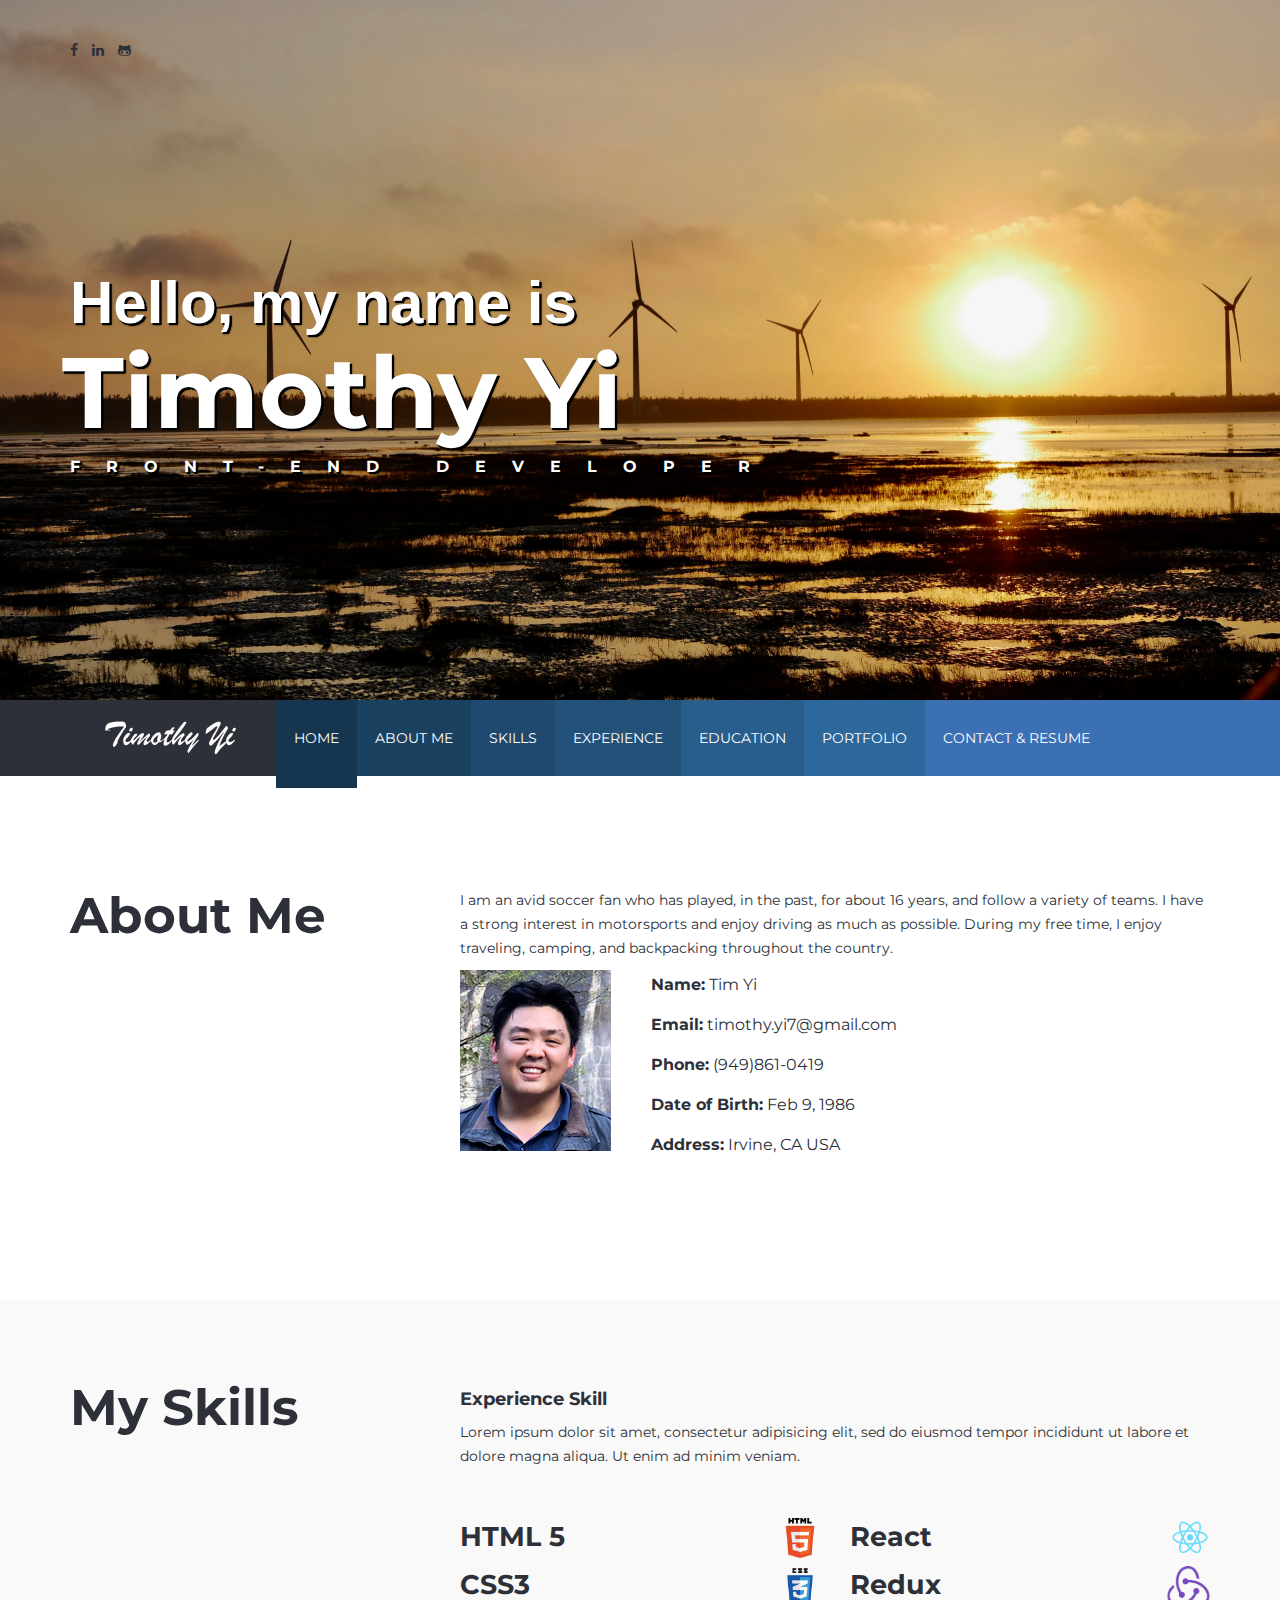
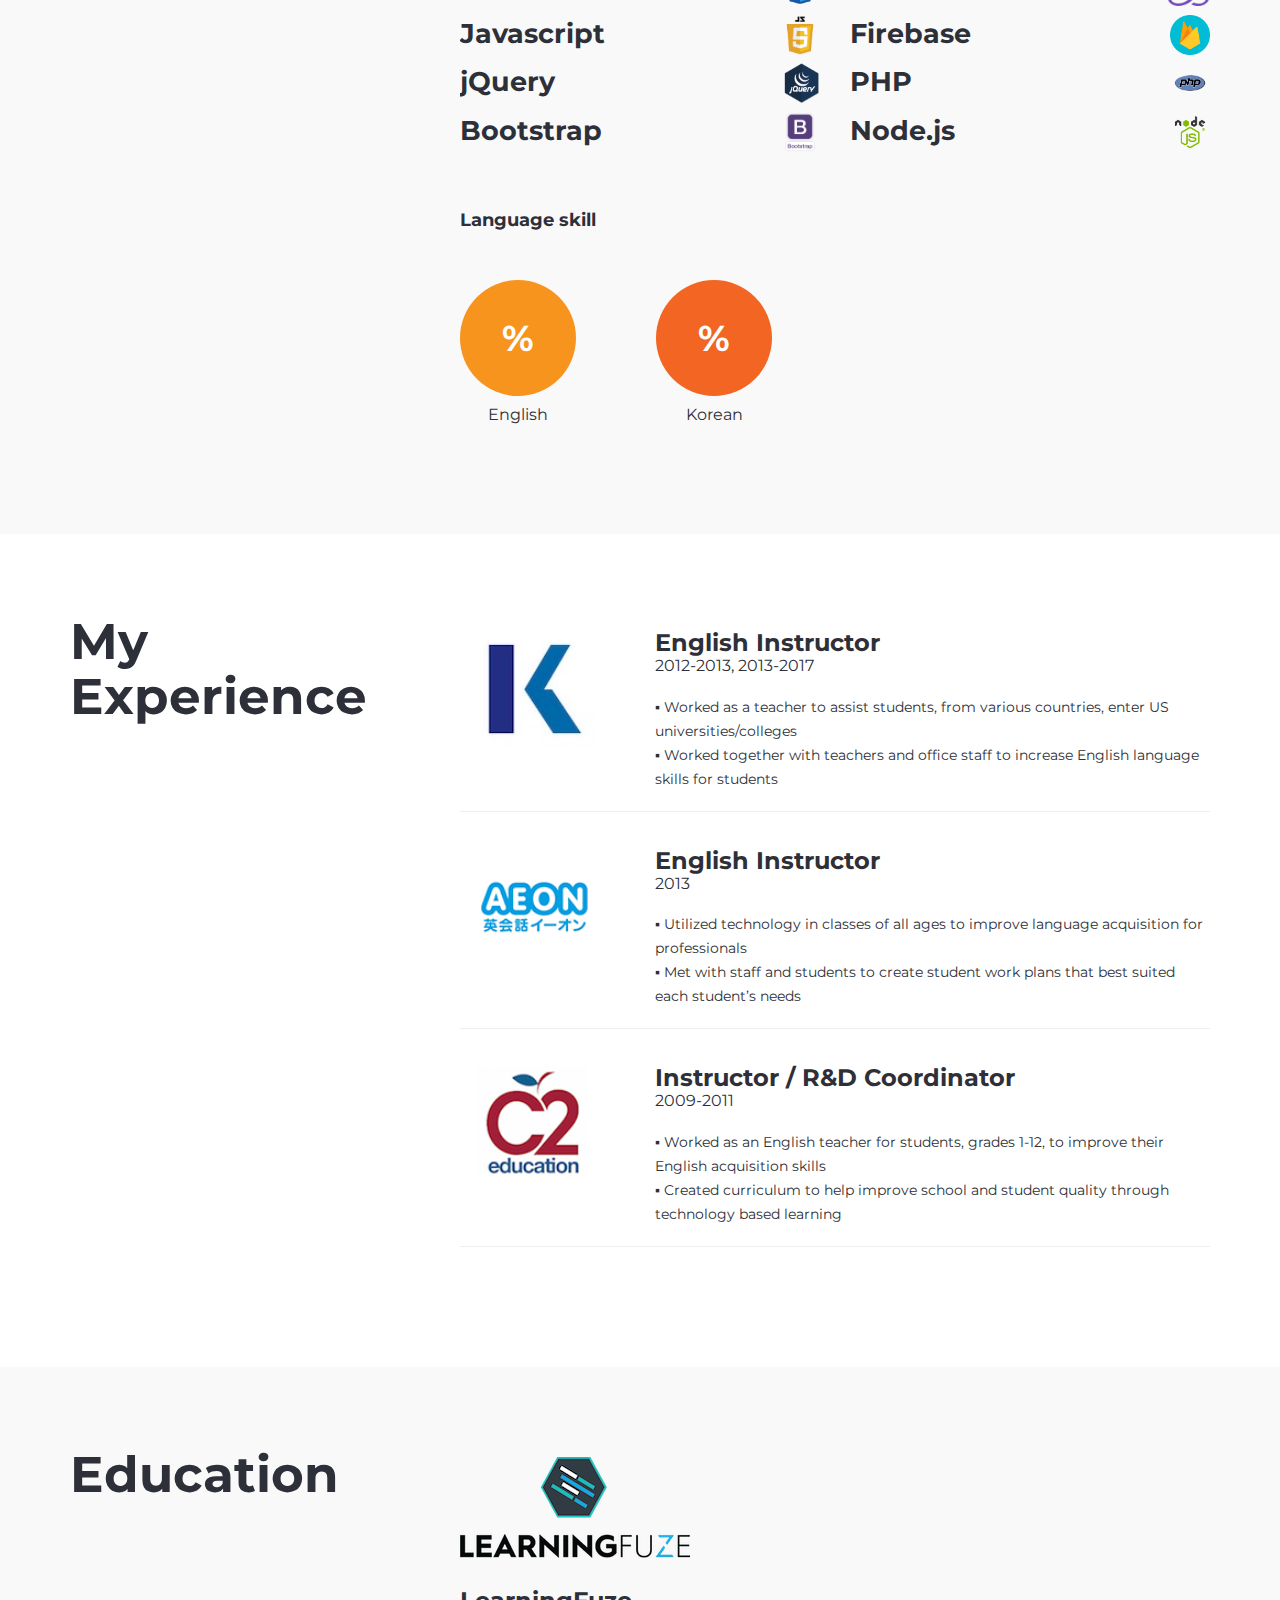
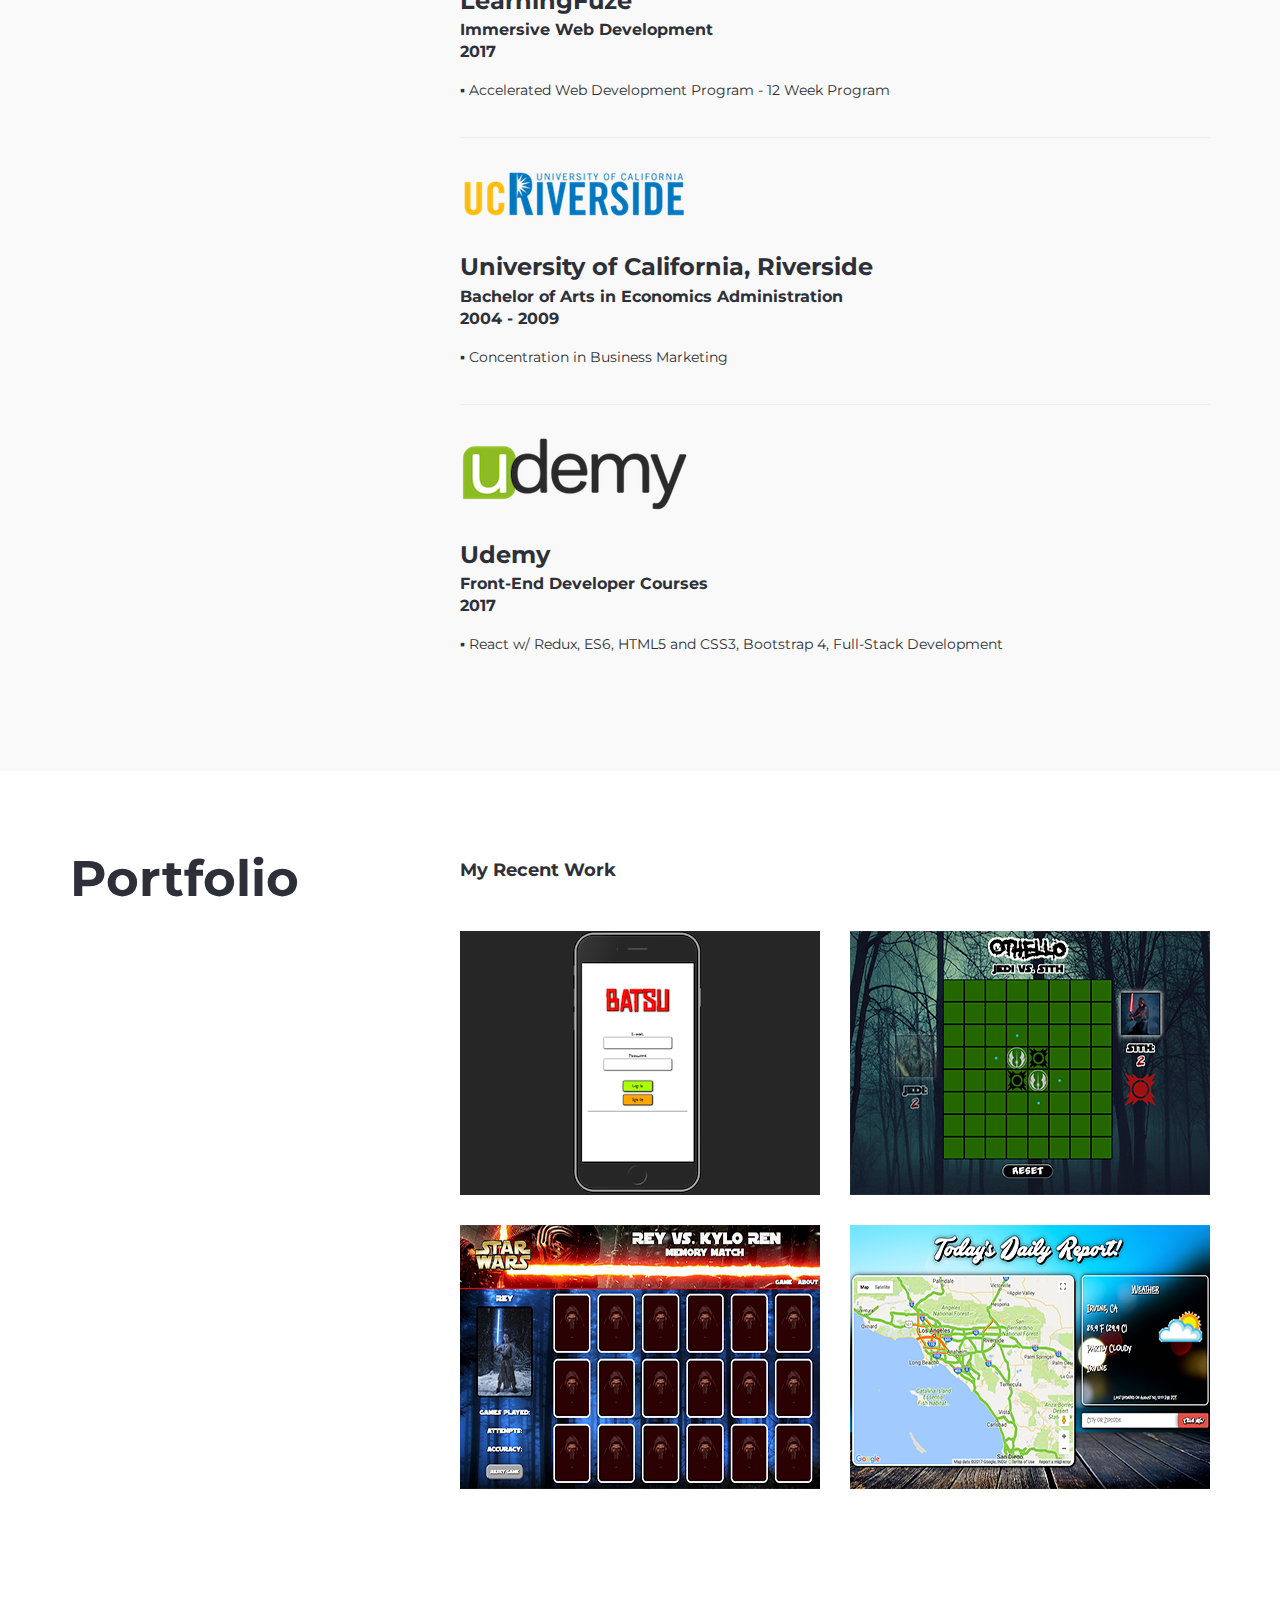
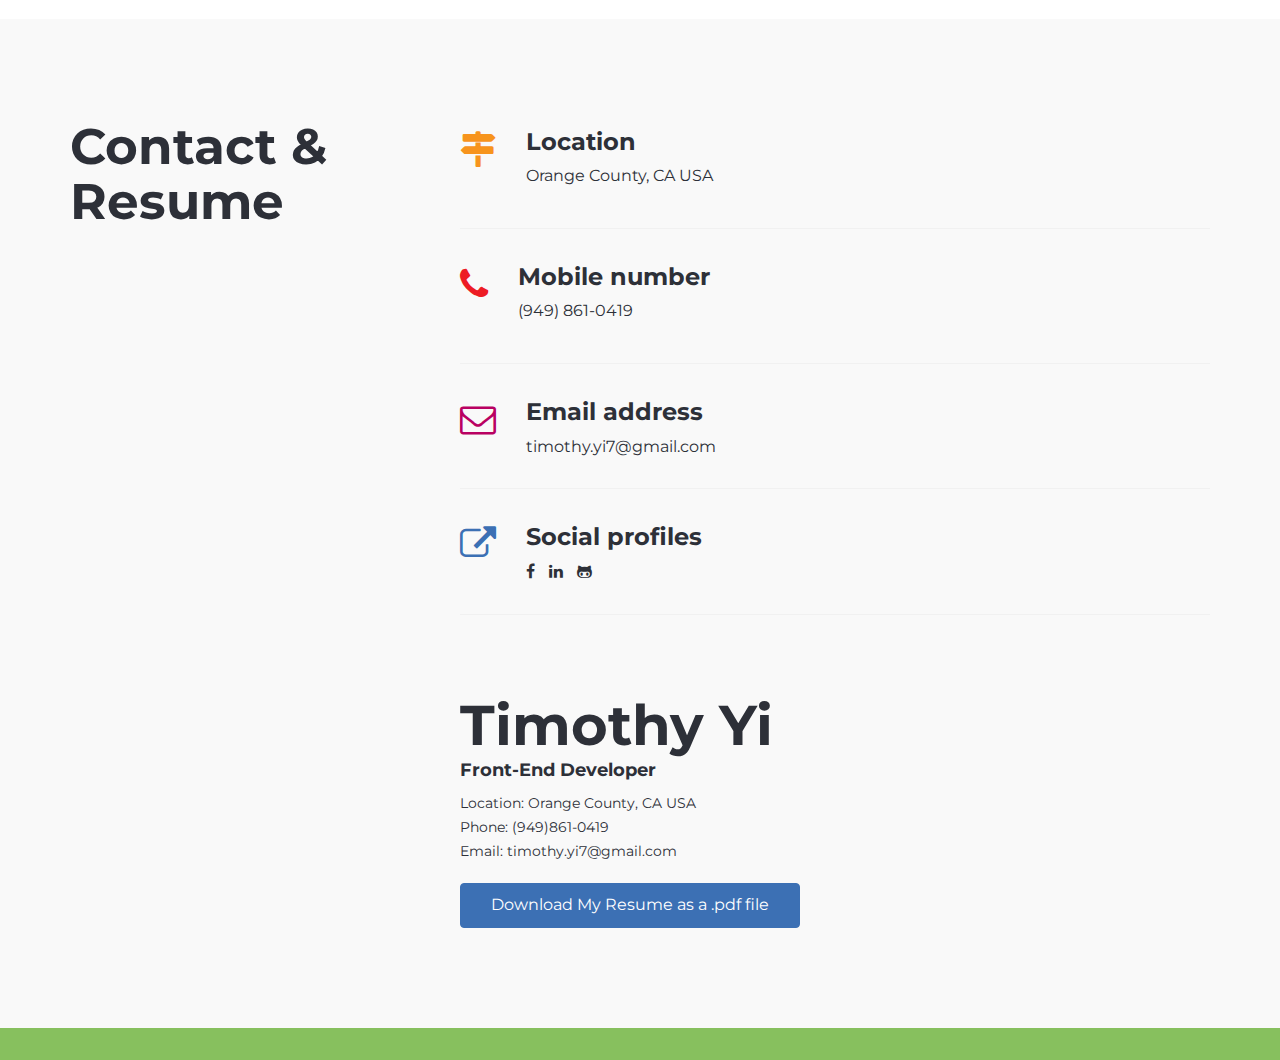
==== commit f28c18b4: "changes to portfolio with responsive" ====
--- a/Portfolio/index.html
+++ b/Portfolio/index.html
@@ -7,7 +7,7 @@
         <meta name="author" content="Theme Region">
         <meta name="description" content="">
 
-        <title>Tim Yi | Portfolio</title>
+        <title>Timothy Yi | Portfolio</title>
         
         <!-- CSS -->
         <link rel="stylesheet" href="css/bootstrap.min.css">
@@ -51,7 +51,7 @@
                                 </div>
                                 <div class="banner-info">
                                     <h1 class="banner-titles">Hello, my name is</h1>
-                                    <h2 class="banner-titles">Tim Yi</h2>
+                                    <h2 class="banner-titles">Timothy Yi</h2>
                                     <h3 class="banner-titles">Front-End Developer</h3>
                                 </div>
                             </div>
@@ -83,7 +83,7 @@
                                      <li class="scroll"><a href="#exprience">Experience</a></li>
                                      <li class="scroll"><a href="#education">Education</a></li>
                                      <li class="scroll"><a href="#portfolio">Portfolio</a></li>
-                                     <li class="scroll"><a href="#contact">Contact</a></li>
+                                     <li class="scroll"><a href="#contact">Contact & Resume</a></li>
                                 </ul>
                             </nav>
                         </div>  
@@ -102,6 +102,9 @@
                         <div class="col-sm-8">
                             <div class="about-info">
                                 <p>I am an avid soccer fan who has played, in the past, for about 16 years, and follow a variety of teams. I have a strong interest in motorsports and enjoy driving as much as possible. During my free time, I enjoy traveling, camping, and backpacking throughout the country.</p>
+                            </div>
+                            <div class="profile-logo">
+                                <img class="img-responsive" src="images/profile.jpg" alt="Image">
                             </div>
                             <address>
                                 <p><span>Name:</span> Tim Yi</p>
@@ -133,88 +136,45 @@
                                     <div class="rating-bar bar-left">
                                         <label>HTML 5</label>
                                         <img src="images/portfolio/html5.png" class="rating-count pull-right"></img>
-                                        <div class="skill-progress">
-                                            <div class="progress">
-                                                <div class="progress-bar" role="progressbar" aria-valuenow="100" aria-valuemin="0" aria-valuemax="100" >
-                                                </div>
-                                            </div>
-                                        </div>
+                                        <div></div>
+
                                         <label>CSS3</label>
                                         <img src="images/portfolio/css3.png" class="rating-count pull-right"></img>
-                                        <div class="skill-progress">
-                                            <div class="progress">
-                                                <div class="progress-bar bar1" role="progressbar" aria-valuenow="100" aria-valuemin="0" aria-valuemax="100" >
-                                                </div>
-                                            </div>
-                                        </div>
+                                        <div></div>
+
                                         <label>Javascript</label>
                                         <img src="images/portfolio/Javascript.png" class="rating-count pull-right"></img>
-                                        <div class="skill-progress">
-                                            <div class="progress">
-                                                <div class="progress-bar bar2" role="progressbar" aria-valuenow="100" aria-valuemin="0" aria-valuemax="100" >
-                                                </div>
-                                            </div>
-                                        </div>
+                                        <div></div>
+
                                         <label>jQuery</label>
                                         <img src="images/portfolio/jquery.png" class="rating-count pull-right"></img>
-                                        <div class="skill-progress">
-                                            <div class="progress">
-                                                <div class="progress-bar bar3" role="progressbar" aria-valuenow="100" aria-valuemin="0" aria-valuemax="100" >
-                                                </div>
-                                            </div>
-                                        </div>
+                                        <div></div>
+
                                         <label>Bootstrap</label>
                                         <img src="images/portfolio/bootstrap.png" class="rating-count pull-right"></img>
-                                        <div class="skill-progress">
-                                            <div class="progress">
-                                                <div class="progress-bar bar4" role="progressbar" aria-valuenow="100" aria-valuemin="0" aria-valuemax="100" >
-                                                </div>
-                                            </div>
-                                        </div>
+                                        <div> </div>
                                     </div>                                
 
                                     <div class="skill rating-bar bar-right">
                                         <label>React</label>
                                         <img src="images/portfolio/react.png" class="rating-count pull-right"></img>
-                                        <div class="skill-progress">
-                                            <div class="progress">
-                                                <div class="progress-bar bar4" role="progressbar" aria-valuenow="100" aria-valuemin="0" aria-valuemax="100" >
-                                                </div>
-                                            </div>
-                                        </div>
+                                        <div></div>
+
                                         <label>Redux</label>
                                         <img src="images/portfolio/redux.png" class="rating-count pull-right"></img>
-                                        <div class="skill-progress">
-                                            <div class="progress">
-                                                <div class="progress-bar bar3" role="progressbar" aria-valuenow="100" aria-valuemin="0" aria-valuemax="100" >
-                                                </div>
-                                            </div>
-                                        </div>
+                                        <div></div>
+
                                         <label>Firebase</label>
                                         <img src="images/portfolio/firebase.png" class="rating-count pull-right"></img>
-                                        <div class="skill-progress">
-                                            <div class="progress">
-                                                <div class="progress-bar bar2" role="progressbar" aria-valuenow="100" aria-valuemin="0" aria-valuemax="100" >
-                                                </div>
-                                            </div>
-                                        </div>
+                                        <div></div>
+
                                         <label>PHP</label>
                                         <img src="images/portfolio/php.png" class="rating-count pull-right"></img>
-                                        <div class="skill-progress">
-                                            <div class="progress">
-                                                <div class="progress-bar bar1" role="progressbar" aria-valuenow="100" aria-valuemin="0" aria-valuemax="100" >
-                                                </div>
-                                            </div>
-                                        </div>
+                                        <div></div>
+
                                         <label>Node.js</label>
                                         <img src="images/portfolio/node.png" class="rating-count pull-right"></img>
-                                        <div class="skill-progress">
-                                            <div class="progress">
-                                                <div class="progress-bar" role="progressbar" aria-valuenow="100" aria-valuemin="0" aria-valuemax="100" >
-                                                </div>
-                                            </div>
-                                        </div>
-                                        
+                                        <div></div>
                                     </div> 
                                 </div>                               
 
@@ -345,7 +305,6 @@
                         <div class="col-sm-8">
                             <div class="text-info">
                                 <h4>My Recent Work</h4>
-                                <!-- <p>Lorem ipsum dolor sit amet, consectetur adipisicing elit, sed do eiusmod tempor incididunt ut labore et dolore magna aliqua. Ut enim ad minim veniam.</p> -->
                             </div>
                             <div class="portfolio-content">
                                 <div class="row">
@@ -354,7 +313,7 @@
                                             <img class="img-responsive" src="images/portfolio/1.jpg" alt="Image">
                                             <div class="portfolio-overlay">
                                                 <div class="portfolio-info">
-                                                    <a href="images/portfolio/1.jpg"><i class="fa fa-camera-retro" aria-hidden="true"></i></a>
+                                                    <a href="images/portfolio/lg_1.png"><i class="fa fa-camera-retro" aria-hidden="true"></i></a>
                                                     <h3>Batsu!</h3>
                                                     <p>HTML5, CSS3, React, Redux</p>
                                                 </div>
@@ -363,10 +322,10 @@
                                     </div>
                                     <div class="col-sm-6">
                                         <div class="portfolio-item">
-                                            <img class="img-responsive" src="images/portfolio/2.jpg" alt="Image">
+                                            <img class="img-responsive" src="images/portfolio/2.png" alt="Image">
                                             <div class="portfolio-overlay">
                                                 <div class="portfolio-info">
-                                                    <a href="images/portfolio/2.jpg"><i class="fa fa-camera-retro" aria-hidden="true"></i></a>
+                                                    <a href="images/portfolio/lg_2.png"><i class="fa fa-camera-retro" aria-hidden="true"></i></a>
                                                     <h3>Star Wars Othello</h3>
                                                     <p>HTML5, CSS3, JavaScript: OOP</p>
                                                 </div>
@@ -375,10 +334,10 @@
                                     </div>
                                     <div class="col-sm-6">
                                         <div class="portfolio-item">
-                                            <img class="img-responsive" src="images/portfolio/3.jpg" alt="Image">
+                                            <img class="img-responsive" src="images/portfolio/3.png" alt="Image">
                                             <div class="portfolio-overlay">
                                                 <div class="portfolio-info">
-                                                    <a href="images/portfolio/3.jpg"><i class="fa fa-camera-retro" aria-hidden="true"></i></a>
+                                                    <a href="images/portfolio/lg_3.png"><i class="fa fa-camera-retro" aria-hidden="true"></i></a>
                                                     <h3>Star Wars Memory Match</h3>
                                                     <p>HTML5, CSS3, JavaScript</p>
                                                 </div>
@@ -387,34 +346,10 @@
                                     </div>
                                     <div class="col-sm-6">
                                         <div class="portfolio-item">
-                                            <img class="img-responsive" src="images/portfolio/4.jpg" alt="Image">
+                                            <img class="img-responsive" src="images/portfolio/4.png" alt="Image">
                                             <div class="portfolio-overlay">
                                                 <div class="portfolio-info">
-                                                    <a href="images/portfolio/4.jpg"><i class="fa fa-camera-retro" aria-hidden="true"></i></a>
-                                                    <h3>Calculator</h3>
-                                                    <p>HTML5, CSS3, JavaScript</p>
-                                                </div>
-                                            </div>
-                                        </div>
-                                    </div>
-                                    <div class="col-sm-6">
-                                        <div class="portfolio-item">
-                                            <img class="img-responsive" src="images/portfolio/5.jpg" alt="Image">
-                                            <div class="portfolio-overlay">
-                                                <div class="portfolio-info">
-                                                    <a href="images/portfolio/5.jpg"><i class="fa fa-camera-retro" aria-hidden="true"></i></a>
-                                                    <h3>Student Grade Table</h3>
-                                                    <p>HTML5, CSS3, JavaScript, AJAX</p>
-                                                </div>
-                                            </div>
-                                        </div>
-                                    </div>
-                                    <div class="col-sm-6">
-                                        <div class="portfolio-item">
-                                            <img class="img-responsive" src="images/portfolio/6.jpg" alt="Image">
-                                            <div class="portfolio-overlay">
-                                                <div class="portfolio-info">
-                                                    <a href="images/portfolio/6.jpg"><i class="fa fa-camera-retro" aria-hidden="true"></i></a>
+                                                    <a href="images/portfolio/lg_4.png"><i class="fa fa-camera-retro" aria-hidden="true"></i></a>
                                                     <h3>Today's Daily Report</h3>
                                                     <p>HTML5, CSS3, Javascript, AJAX</p>
                                                 </div>
@@ -433,7 +368,7 @@
                     <div class="row">
                         <div class="col-sm-4">
                             <div class="section-title">
-                                <h1>Contact Me & Resume</h1>
+                                <h1>Contact & Resume</h1>
                             </div>                            
                         </div>
                         <div class="col-sm-8">
@@ -524,11 +459,8 @@
                         </div>
                         <div class="col-sm-8">
                             <div class="section-content">
-                                <div class="profile-logo">
-                                    <img class="img-responsive" src="images/profile.jpg" alt="Image">
-                                </div>
                                 <div class="profile-info">
-                                    <h1>Tim Yi</h1>
+                                    <h1>Timothy Yi</h1>
                                     <h4>Front-End Developer</h4>
                                     <address>
                                         <p>Location: Orange County, CA USA <br> Phone: (949)861-0419 <br> <a href="#">Email: timothy.yi7@gmail.com</a></p>
@@ -536,7 +468,7 @@
                                 </div><!-- profile info -->
                             </div>
                             <div class="button">
-                                <a href="#" class="btn btn-primary">Download My Resume as a .pdf file</a>
+                                <a href="images/TimYi_Resume.pdf" class="btn btn-primary">Download My Resume as a .pdf file</a>
                             </div>
                         </div>
                     </div><!-- row -->
--- a/Portfolio/css/main.css
+++ b/Portfolio/css/main.css
@@ -143,11 +143,11 @@
 .banner-titles{
     color: white;
     text-shadow:
-        3px 3px 0 black,
-        3px 3px 0 black,
-        3px 3px 0 black,
-        3px 3px 0 black,
-        3px 1px 3px black;
+        2px 2px 0 black,
+        2px 2px 0 black,
+        2px 2px 0 black,
+        2px 2px 0 black,
+        2px 2px 2px black;
 }
 
 
@@ -467,7 +467,7 @@
 }
 
 .banner-info h2 {
-    font-size: 128px;
+    font-size: 100px;
     margin-top: 0;
     line-height: 92px;
     margin-left: -8px;
@@ -1173,7 +1173,7 @@
 }
 
 .profile-section .profile-info {
-    margin-bottom: 70px;
+    margin-bottom: 0;
     overflow: hidden;
 }
 
--- a/Portfolio/css/responsive.css
+++ b/Portfolio/css/responsive.css
@@ -7,7 +7,7 @@
 @media (min-width: 992px) and (max-width: 1199px) {
 
 	.banner-info h2 {
-	    font-size: 110px;
+	    font-size: 100px;
 	    line-height: 80px;
 	}	
 	#navigation.menu-one .navbar {
@@ -220,6 +220,24 @@
 	.home-one .navbar-nav {
 		margin-top: 10px;
 	}
+	div.banner-content{
+		height: 389px;
+	}
+	.home-two .banner-info h1{
+		font-size: 33px;
+		margin-bottom: 25px;
+	}
+	.banner-info h2{
+		margin-left: 0;
+		font-size: 73px;
+	}
+	.banner-info h3{
+		font-size: 11px;
+		margin-top: 25px;
+	}
+	.home-two .home-social{
+		margin-top: -20px;
+	}
 }
 
 
@@ -533,6 +551,24 @@
 	.home-banner-one .banner-content {
 		padding: 15px;
 	}
+	div.banner-content{
+		height: 389px;
+	}
+	.home-two .banner-info h1{
+		font-size: 33px;
+		margin-bottom: 25px;
+	}
+	.banner-info h2{
+		margin-left: 0;
+		font-size: 55px;
+	}
+	.banner-info h3{
+		font-size: 11px;
+		margin-top: 25px;
+	}
+	.home-two .home-social{
+		margin-top: -20px;
+	}
 }
 
 /* XS Portrait */
@@ -639,5 +675,17 @@
 	#navigation.menu-one .navbar-nav > li {
 		height: 12%;
 	}
+	.banner-info h2{
+		margin-top: 30px;
+		margin-left: 0;
+		font-size: 55px;
+	}
+	.banner-info h3{
+		margin-top: 35px;
+	}
+	.home-two .home-social{
+		margin-left: 15px;
+		margin-top: -20px;
+	}
 }
 
